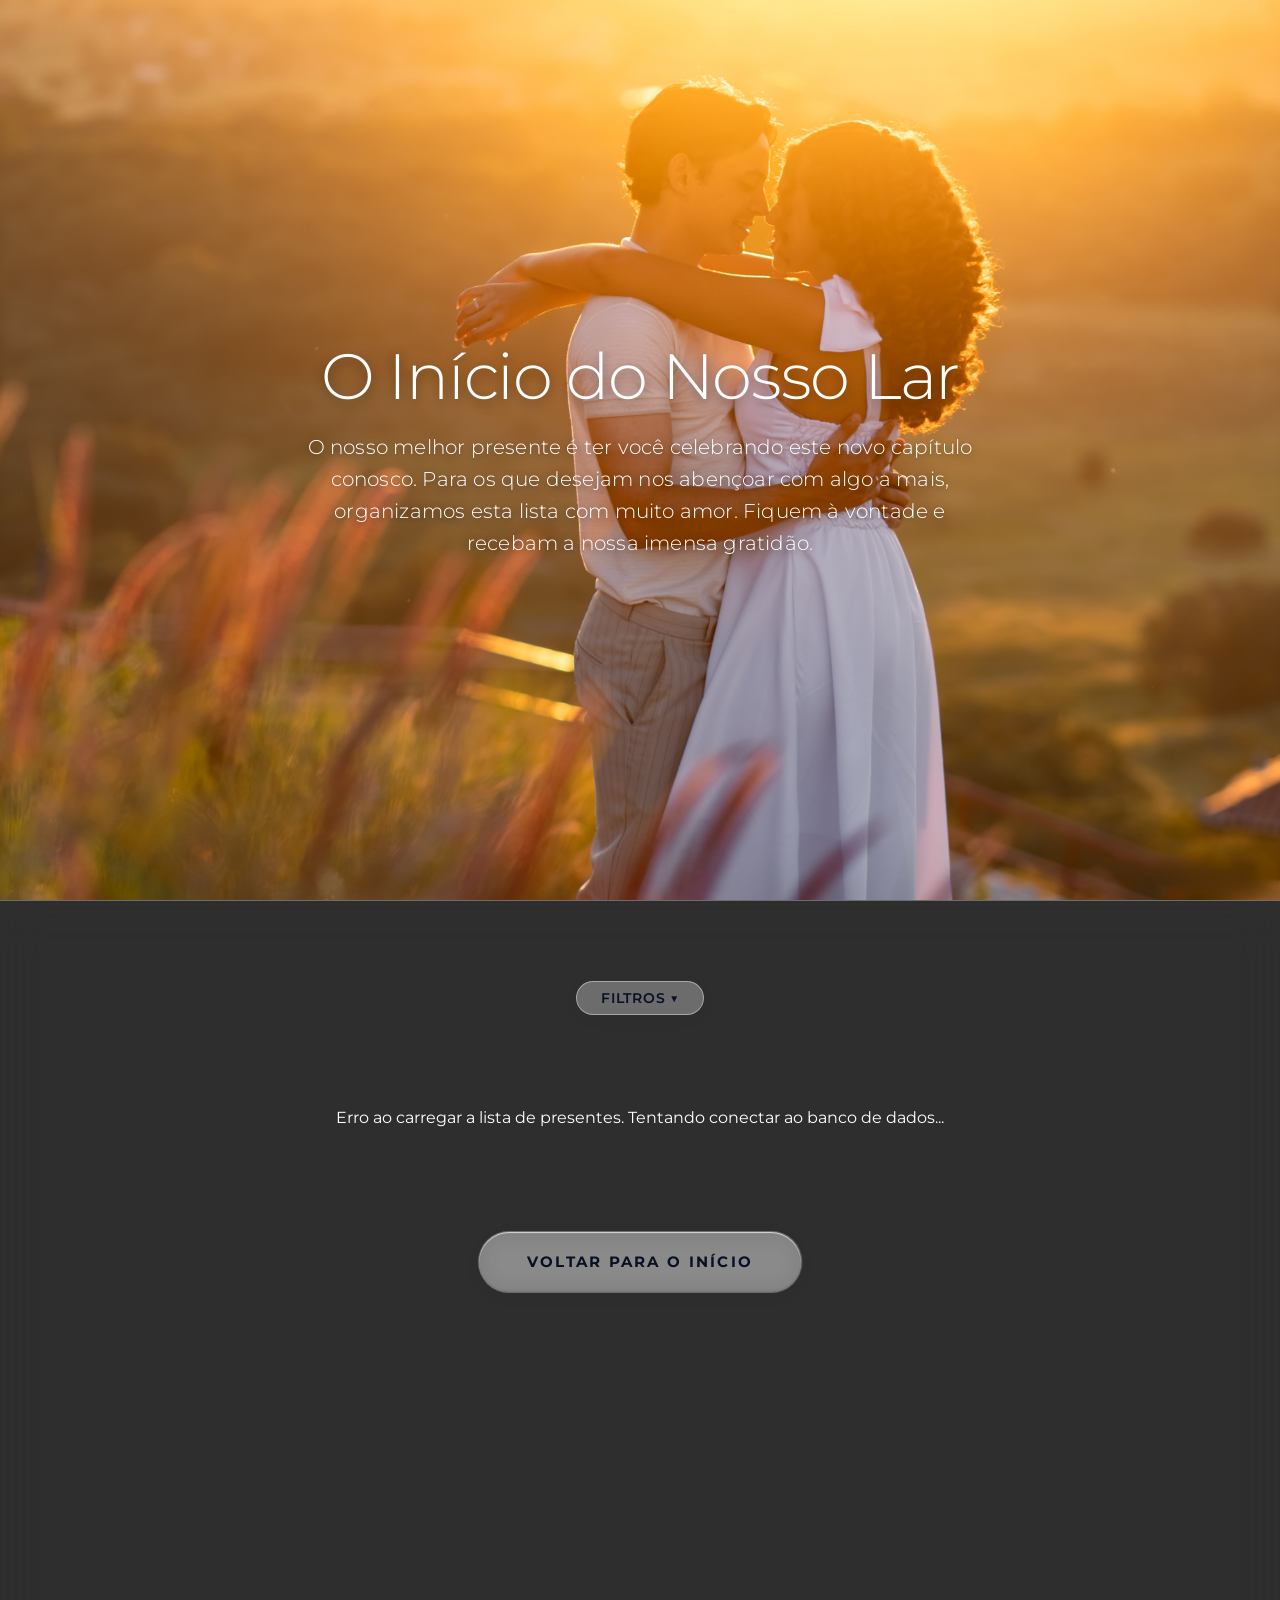
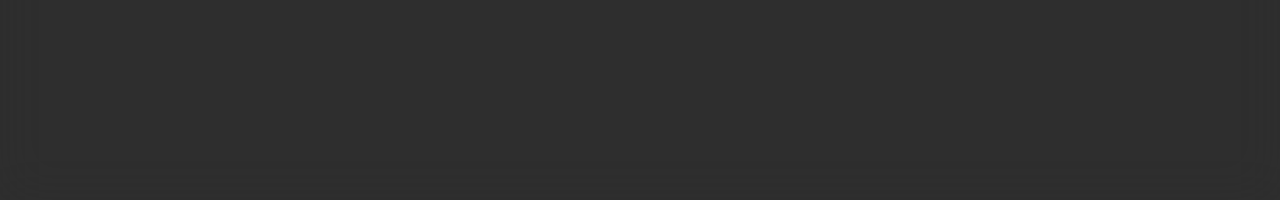
==== presentes.html @ 856b8e9b "fix: resolve mobile donation card text cutting overflow by releasing heights and clamps" ====
<!DOCTYPE html>
<html lang="pt-BR">
<head>
    <meta charset="UTF-8">
    <meta name="viewport" content="width=device-width, initial-scale=1.0">
    <meta name="description" content="Lista de presentes de casamento oficial de Wesley &amp; Stefany.">
    <title>Wesley &amp; Stefany — Lista de Presentes</title>

    <!-- Google Fonts: Cormorant Garamond e Montserrat -->
    <link rel="preconnect" href="https://fonts.googleapis.com">
    <link rel="preconnect" href="https://fonts.gstatic.com" crossorigin>
    <link href="https://fonts.googleapis.com/css2?family=Cormorant+Garamond:ital,wght@0,300;0,400;0,600;1,300;1,400;1,600&family=Montserrat:wght@300;400;600;700&display=swap" rel="stylesheet">

    <!-- Favicon -->
    <link rel="icon" type="image/svg+xml" href="IMAGENS/WIS-white.svg">

    <!-- CSS File -->
    <link rel="stylesheet" href="style.css?v=1.3.1">
</head>
<body>
    <!-- ═══════════════════════════════════════════════════════════════════
         PRELOADER
         ═══════════════════════════════════════════════════════════════════ -->
    <div id="preloader" style="background-color: rgba(0, 0, 0, 0.95); z-index: 999999;">
        <div class="preloader-content">
            <img src="IMAGENS/WIS.svg" alt="W&amp;S" class="preloader-logo">
            <p class="preloader-text">Carregando<span class="dots"><span>.</span><span>.</span><span>.</span></span></p>
        </div>
    </div>

    <!-- ═══════════════════════════════════════════════════════════════════
         HERO CAROUSEL + BACKGROUND FIXO
         ═══════════════════════════════════════════════════════════════════ -->
    <div id="hero-carousel-container" class="bg-carousel" aria-hidden="true">
        <div id="hero-carousel">
            <div class="hero-slide active"><img src="IMAGENS/FOTOS/hero-1.jpg" alt="" draggable="false" style="object-fit: cover; width: 100%; height: 100%;"></div>
            <div class="hero-slide"><img src="IMAGENS/FOTOS/hero-2.jpg" alt="" draggable="false" style="object-fit: cover; width: 100%; height: 100%;"></div>
            <div class="hero-slide"><img src="IMAGENS/FOTOS/hero-3.jpg" alt="" draggable="false" style="object-fit: cover; width: 100%; height: 100%;"></div>
            <div class="hero-slide"><img src="IMAGENS/FOTOS/hero-4.jpg" alt="" draggable="false" style="object-fit: cover; width: 100%; height: 100%;"></div>
            <div class="hero-slide"><img src="IMAGENS/FOTOS/hero-5.jpg" alt="" draggable="false" style="object-fit: cover; width: 100%; height: 100%;"></div>
            <div class="hero-slide"><img src="IMAGENS/FOTOS/hero-6.jpg" alt="" draggable="false" style="object-fit: cover; width: 100%; height: 100%;"></div>
            <div class="hero-slide"><img src="IMAGENS/FOTOS/hero-7.jpg" alt="" draggable="false" style="object-fit: cover; width: 100%; height: 100%;"></div>
        </div>
    </div>

    <!-- ═══════════════════════════════════════════════════════════════════
         HERO TEXT OVERLAY — Boas Vindas
         ═══════════════════════════════════════════════════════════════════ -->
    <section id="hero-text-overlay">
        <div class="presentes-hero-text">
            <h1 class="hero-greeting-title">O Início do Nosso Lar</h1>
            <p class="hero-greeting-sub">
                O nosso melhor presente é ter você celebrando este novo capítulo conosco. Para os que desejam nos abençoar com algo a mais, organizamos esta lista com muito amor. Fiquem à vontade e recebam a nossa imensa gratidão.
            </p>
        </div>
    </section>

    <!-- ═══════════════════════════════════════════════════════════════════
         MAIN CONTENT — Camada Liquid Glass
         ═══════════════════════════════════════════════════════════════════ -->
    <main id="main-content">
        <section class="presentes-liquid-layer">
            
            <!-- FILTRO DE CÔMODOS (DROPDOWN) -->
            <div class="presentes-filter-dropdown-container">
                <button id="btn-toggle-filtro" class="btn-filtro-main">Filtros ▼</button>
                <div id="filtro-opcoes" class="dropdown-content hidden">
                    <button class="btn-filtro active" data-filter="all">Todos</button>
                    <button class="btn-filtro" data-filter="Cozinha">Cozinha</button>
                    <button class="btn-filtro" data-filter="Quarto">Quarto</button>
                    <button class="btn-filtro" data-filter="Sala">Sala</button>
                    <button class="btn-filtro" data-filter="Banheiro">Banheiro</button>
                    <button class="btn-filtro" data-filter="Lavanderia">Lavanderia</button>
                </div>
            </div>

            <!-- GRID DE PRESENTES -->
            <div id="produtos-container" class="presentes-grid"></div>

            <!-- CONTAINER SOLTAR FILTRO -->
            <div id="limpar-filtro-container" style="display: none; text-align: center; margin-top: 40px; margin-bottom: 20px;">
                <button id="btn-limpar-filtro" class="btn-liquid-light" style="padding: 12px 32px; font-size: 0.85rem; font-weight: 700; letter-spacing: 0.1em;">
                    Soltar filtro ✕
                </button>
            </div>
            
            <!-- Botão Voltar -->
            <div class="back-btn-wrapper reveal-block" style="margin-top: 60px; margin-bottom: 60px; text-align: center;">
                <a href="index.html" class="btn-liquid-light">Voltar para o início</a>
            </div>

        </section>
    </main>

    <!-- ═══════════════════════════════════════════════════════════════════
         MODAL PRESENTEAR (PIX)
         ═══════════════════════════════════════════════════════════════════ -->
    <div id="modal-presentear" class="modal-liquid-dark hidden">
        <div class="modal-content">
            <button class="modal-close" id="btn-close-modal">✕</button>
            
            <div id="pix-step-1">
                <div class="modal-header">
                    <div class="modal-img-wrapper">
                        <!-- Placeholder dinamico -->
                        <div class="modal-mini-img-placeholder" id="modal-item-img-placeholder">
                            <span style="font-size: 0.6rem; color:#888;">Item</span>
                        </div>
                        <img id="modal-item-img" src="" alt="Item" class="modal-mini-img hidden">
                    </div>
                    <div class="modal-item-details">
                        <h3 id="modal-item-nome">Nome do Item</h3>
                        <p id="modal-item-preco">R$ 0,00</p>
                    </div>
                </div>

                <div class="modal-info-box">
                    Ao escolher o Pix, você envia o valor para que os noivos comprem o item por conta própria.
                </div>

                <div id="modal-form-area">
                    <div class="form-group">
                        <label for="pix-nome">Nome Completo *</label>
                        <input type="text" id="pix-nome" placeholder="Digite seu nome" required>
                    </div>
                    <div class="form-group">
                        <label for="pix-telefone">Telefone *</label>
                        <input type="tel" id="pix-telefone" placeholder="(11) 99999-9999" required>
                    </div>
                    <div class="form-group form-group-checkbox">
                        <label class="checkbox-label">
                            <input type="checkbox" id="pix-aceite">
                            <span>Li e concordo com os termos da doação</span>
                        </label>
                    </div>
                    
                    <button id="btn-fazer-pix" class="btn-acao btn-pix" disabled>Clique para presentear</button>
                </div>
            </div>

            <div id="pix-step-2" style="display: none;">
                <div style="text-align: center; padding: 10px 0;">
                    <p style="text-align:center; font-size: 0.9rem; margin-bottom: 8px; font-family: var(--font-sans); color: var(--color-gray-muted);">Copie a chave Pix abaixo:</p>
                    <div class="pix-key-box" style="margin-bottom: 24px; margin-top: 0;">
                        <span id="pix-key-text">telefone-ou-email@pix.com</span>
                        <button id="btn-copy-pix">Copiar</button>
                    </div>
                    
                    <p style="text-align:center; font-weight:600; margin-bottom:12px; font-family: var(--font-sans); color: #111;">Ou escaneie o QR Code:</p>
                    <div class="fake-qr-code">
                        <img id="pix-qr-img" src="" alt="QR Code Pix" style="width:150px; height:150px; display:block; margin: 0 auto; border-radius: 8px;">
                    </div>

                    <p style="text-align:center; font-size: 0.85rem; margin-top: 20px; font-family: var(--font-sans); color: #28a745; font-weight: 600; animation: blink 1.5s infinite;">
                        Aguardando confirmação do pagamento...
                    </p>
                </div>
            </div>

            <div id="pix-step-3" style="display: none; text-align: center; padding: 20px 0;">
                <div style="font-size: 3.5rem; color: #28a745; margin-bottom: 16px; animation: scaleUp 0.5s ease;">🎉</div>
                <h3 style="font-family: var(--font-sans); color: var(--color-text-dark); margin-bottom: 12px; font-weight: 700; font-size: 1.5rem;">Muito obrigado!</h3>
                <p style="font-family: var(--font-sans); color: var(--color-gray-muted); font-size: 0.95rem; line-height: 1.5; max-width: 320px; margin: 0 auto 20px;">
                    O valor do presente já está com os noivos.
                </p>
                <button id="btn-sucesso-fechar" class="btn-acao btn-pix" style="width: auto; padding: 12px 36px; display: inline-block; margin: 0 auto;">Fechar</button>
            </div>
        </div>
    </div>

    <!-- ═══════════════════════════════════════════════════════════════════
         MODAL RESERVAR (Físico)
         ═══════════════════════════════════════════════════════════════════ -->
    <div id="modal-reservar" class="modal-liquid-dark hidden">
        <div class="modal-content">
            <button class="modal-close" id="btn-close-modal-reservar">✕</button>
            
            <div id="reserva-step-1">
                <div class="modal-header">
                    <div class="modal-img-wrapper">
                        <!-- Placeholder dinamico -->
                        <div class="modal-mini-img-placeholder" id="modal-item-img-placeholder-reservar">
                            <span style="font-size: 0.6rem; color:#888;">Item</span>
                        </div>
                        <img id="modal-item-img-reservar" src="" alt="Item" class="modal-mini-img hidden">
                    </div>
                    <div class="modal-item-details">
                        <h3 id="modal-item-nome-reservar">Nome do Item</h3>
                        <p id="modal-item-preco-reservar">R$ 0,00</p>
                    </div>
                </div>

                <div class="modal-info-box">
                    Ao reservar, você sinaliza para os noivos que dará este presente fisicamente a eles.
                </div>

                <!-- Paleta de Cores Preferidas (Exibida dinamicamente apenas para itens sem preço) -->
                <div id="reserva-cores-preferidas" class="reserva-cores-container" style="display: none;">
                    <p class="reserva-cores-titulo">Cores de nossa preferência (fique à vontade para escolher qualquer uma destas na loja):</p>
                    <div class="reserva-cores-paleta">
                        <div class="cor-item">
                            <span class="cor-esfera cor-preto"></span>
                            <span class="cor-legenda">Preto</span>
                        </div>
                        <div class="cor-item">
                            <span class="cor-esfera cor-branco"></span>
                            <span class="cor-legenda">Branco</span>
                        </div>
                        <div class="cor-item">
                            <span class="cor-esfera cor-bambu"></span>
                            <span class="cor-legenda">Bambu</span>
                        </div>
                        <div class="cor-item">
                            <span class="cor-esfera cor-inox"></span>
                            <span class="cor-legenda">Inox</span>
                        </div>
                    </div>
                </div>

                <div id="modal-form-area-reservar">
                    <div class="form-group">
                        <label for="reserva-nome">Nome Completo *</label>
                        <input type="text" id="reserva-nome" placeholder="Digite seu nome" required>
                    </div>
                    <div class="form-group">
                        <label for="reserva-telefone">Telefone *</label>
                        <input type="tel" id="reserva-telefone" placeholder="(11) 99999-9999" required>
                    </div>
                    <div class="form-group form-group-checkbox">
                        <label class="checkbox-label">
                            <input type="checkbox" id="reserva-aceite">
                            <span>Li e concordo com os termos da reserva</span>
                        </label>
                    </div>
                    
                    <button id="btn-confirmar-reserva" class="btn-acao btn-reservar-submit" disabled>Reservar Produto</button>
                </div>
            </div>

            <div id="reserva-step-2" style="display: none;">
                <div style="text-align: center; padding: 20px 0;">
                    <div style="font-size: 3rem; color: #28a745; margin-bottom: 16px;">✓</div>
                    <h3 style="font-family: var(--font-sans); color: var(--color-text-dark); margin-bottom: 12px; font-weight: 700;">Reserva Confirmada!</h3>
                    <p style="font-family: var(--font-sans); color: var(--color-gray-muted); font-size: 0.95rem; line-height: 1.5;">
                        Obrigado por reservar! Entendemos que você entregará este item fisicamente.
                    </p>
                </div>
            </div>
        </div>
    </div>
    <!-- ═══════════════════════════════════════════════════════════════════
         MODAL CONTATO (WhatsApp)
         ═══════════════════════════════════════════════════════════════════ -->
    <div id="modal-contato" class="modal-liquid-dark hidden">
        <div class="modal-content" style="max-width: 400px; text-align: center;">
            <button class="modal-close" id="btn-close-modal-contato">✕</button>
            <div style="padding: 20px 10px;">
                <div style="font-size: 3.5rem; color: #25d366; margin-bottom: 16px;">💬</div>
                <h3 style="font-family: var(--font-sans); color: var(--color-text-dark); margin-bottom: 8px; font-weight: 700; font-size: 1.5rem;">Alguma dúvida?</h3>
                <p style="font-family: var(--font-sans); color: var(--color-gray-muted); font-size: 0.95rem; margin-bottom: 24px; line-height: 1.5;">
                    Entre em contato com os noivos.
                </p>
                <a href="#" id="btn-whatsapp-contato" target="_blank" class="btn-acao btn-pix" style="text-decoration: none; display: inline-block; width: 100%; box-sizing: border-box; text-align: center; padding: 14px;">Falar no WhatsApp</a>
            </div>
        </div>
    </div>

    <!-- Canvas Confetti Library -->
    <script src="https://cdn.jsdelivr.net/npm/canvas-confetti@1.6.0/dist/confetti.browser.min.js"></script>
    <!-- Script de animação e lógica global -->
    <script src="script.js?v=1.2.9"></script>
</body>
</html>
---- style.css ----
@import url('https://fonts.googleapis.com/css2?family=Pinyon+Script&display=swap');

/* ==========================================================================
   SITE DE CASAMENTO: WESLEY & STEFANY
   DESIGN SYSTEM, LAYOUT E EFEITOS VISUAIS
   Passo 1 — Menu Horizontal | Passo 2 — Intro Cinematográfica (Revisão Final)
   ========================================================================== */


/* --------------------------------------------------------------------------
   0. FONTES LOCAIS — @font-face (Montserrat, pasta FONTs/montserrat/)
   -------------------------------------------------------------------------- */
@font-face {
    font-family: 'Montserrat';
    src: url('FONTs/montserrat/Montserrat-Thin.ttf') format('truetype');
    font-weight: 100; font-style: normal; font-display: swap;
}
@font-face {
    font-family: 'Montserrat';
    src: url('FONTs/montserrat/Montserrat-ExtraLight.ttf') format('truetype');
    font-weight: 200; font-style: normal; font-display: swap;
}
@font-face {
    font-family: 'Montserrat';
    src: url('FONTs/montserrat/Montserrat-Light.ttf') format('truetype');
    font-weight: 300; font-style: normal; font-display: swap;
}
@font-face {
    font-family: 'Montserrat';
    src: url('FONTs/montserrat/Montserrat-Regular.ttf') format('truetype');
    font-weight: 400; font-style: normal; font-display: swap;
}
@font-face {
    font-family: 'Montserrat';
    src: url('FONTs/montserrat/Montserrat-Italic.ttf') format('truetype');
    font-weight: 400; font-style: italic; font-display: swap;
}
@font-face {
    font-family: 'Montserrat';
    src: url('FONTs/montserrat/Montserrat-Medium.ttf') format('truetype');
    font-weight: 500; font-style: normal; font-display: swap;
}
@font-face {
    font-family: 'Montserrat';
    src: url('FONTs/montserrat/Montserrat-SemiBold.ttf') format('truetype');
    font-weight: 600; font-style: normal; font-display: swap;
}
@font-face {
    font-family: 'Montserrat';
    src: url('FONTs/montserrat/Montserrat-Bold.ttf') format('truetype');
    font-weight: 700; font-style: normal; font-display: swap;
}
@font-face {
    font-family: 'Montserrat';
    src: url('FONTs/montserrat/Montserrat-ExtraBold.ttf') format('truetype');
    font-weight: 800; font-style: normal; font-display: swap;
}
@font-face {
    font-family: 'Montserrat';
    src: url('FONTs/montserrat/Montserrat-ExtraBoldItalic.ttf') format('truetype');
    font-weight: 800; font-style: italic; font-display: swap;
}
@font-face {
    font-family: 'Montserrat';
    src: url('FONTs/montserrat/Montserrat-Black.ttf') format('truetype');
    font-weight: 900; font-style: normal; font-display: swap;
}


/* --------------------------------------------------------------------------
   1. DESIGN SYSTEM — VARIÁVEIS CSS
   -------------------------------------------------------------------------- */
:root {
    /* Paleta de Cores */
    --color-bg-white:      #ffffff;
    --color-text-dark:     #081024; /* Azul navy muito escuro para alto contraste */
    --color-accent-blue:   #0f2d59;
    --color-gray-muted:    #707070;
    --color-line-delicate: rgba(26, 26, 26, 0.15);

    /* Tipografia */
    --font-serif: 'Cormorant Garamond', Georgia, serif;
    --font-sans:  'Montserrat', Arial, sans-serif;

    /* Transições do menu */
    --transition-editorial: all 0.35s cubic-bezier(0.25, 0.46, 0.45, 0.94);

    /* Layout do Menu */
    --nav-height:    72px;
    --nav-padding-x: 40px;
}


/* --------------------------------------------------------------------------
   2. RESET GLOBAL
   -------------------------------------------------------------------------- */
*, *::before, *::after {
    box-sizing: border-box;
    margin: 0;
    padding: 0;
    -webkit-tap-highlight-color: transparent;
}

html { scroll-behavior: smooth !important; }

body {
    background-color: #0a0a0a; /* Fundo escuro padrão — evita flash branco */
    color: var(--color-text-dark);
    font-family: var(--font-sans);
    line-height: 1.6;
    overflow-x: hidden;
    -webkit-font-smoothing: antialiased;
    -moz-osx-font-smoothing: grayscale;
}

/* ==========================================================================
   PRELOADER
   ========================================================================== */
#preloader {
    position: fixed;
    inset: 0;
    width: 100vw;
    height: 100vh;
    background-color: var(--color-text-dark); /* Navy profundo */
    z-index: 999999;
    display: flex;
    align-items: center;
    justify-content: center;
    transition: opacity 0.8s ease;
}

#preloader.hide {
    opacity: 0;
    pointer-events: none;
}

.preloader-content {
    display: flex;
    flex-direction: column;
    align-items: center;
    justify-content: center;
    text-align: center;
}

.preloader-logo {
    width: clamp(140px, 35vw, 240px);
    height: auto;
    display: block;
    filter: brightness(0) invert(1);
    animation: preloaderPulse 2s infinite ease-in-out;
    margin-bottom: 20px;
}

.preloader-text {
    font-family: var(--font-sans);
    font-size: 0.85rem;
    font-weight: 500;
    letter-spacing: 0.2em;
    color: rgba(255, 255, 255, 0.7);
    text-transform: uppercase;
    display: flex;
    align-items: center;
    justify-content: center;
}

.preloader-text .dots {
    margin-left: 2px;
    display: inline-flex;
}

/* Dots wave animation */
.preloader-text .dots span {
    animation: dotsWave 1.4s infinite both;
    display: inline-block;
}

.preloader-text .dots span:nth-child(2) {
    animation-delay: .2s;
}

.preloader-text .dots span:nth-child(3) {
    animation-delay: .4s;
}

@keyframes dotsWave {
    0%, 80%, 100% {
        opacity: 0.2;
        transform: translateY(0);
    }
    40% {
        opacity: 1;
        transform: translateY(-4px);
    }
}

@keyframes preloaderPulse {
    0% { opacity: 0.3; transform: scale(0.95); }
    50% { opacity: 1; transform: scale(1.05); }
    100% { opacity: 0.3; transform: scale(0.95); }
}


/* ══════════════════════════════════════════════════════════════════════════
   PASSO 2 — HERO SECTION & INTRO SCREEN
   ══════════════════════════════════════════════════════════════════════════ */

/* --------------------------------------------------------------------------
   3. HERO CAROUSEL — Container fixo + slides de foto em cross-fade

   z-index stack:
     1  → #hero-carousel-container  (base, atrás de tudo)
     2  → .hero-logo-reveal         (logo decorativo, acima das fotos)
     10000 → #main-nav              (menu, acima de tudo)
   -------------------------------------------------------------------------- */
#hero-carousel-container,
.bg-carousel {
    position: fixed;
    inset: 0;
    width: 100%;
    height: 100vh;
    background-color: #0a0a0a;   /* fallback / fundo durante transição */
    z-index: -1;
    overflow: hidden;
    pointer-events: none;
}

#hero-text-overlay {
    position: absolute;
    top: 0;
    left: 0;
    width: 100%;
    height: 100vh;
    display: flex;
    align-items: center;
    justify-content: center;
    z-index: 10;
    pointer-events: none; /* Permite clique passar através */
}

#index-hero-overlay {
    position: relative;
    height: 100vh;
    width: 100%;
    margin-top: -100vh; /* Puxa para cima para cobrir o buraco deixado pelo main */
    display: flex;
    align-items: center;
    justify-content: center;
    z-index: 2;
    pointer-events: none; /* Permite clique passar através */
    overflow: hidden;
}

/* Camada de slides — ocupa todo o container */
#hero-carousel {
    position: relative;
    width: 100%;
    height: 100%;
}

/* Cada slide fica empilhado absolutamente; apenas o .active é visível */
.hero-slide {
    position: absolute;
    inset: 0;
    opacity: 0;
    transition: opacity 1.2s ease-in-out;  /* cross-fade suave entre fotos */
}

.hero-slide.active {
    opacity: 1;
}

/* Imagem dentro do slide: cobre 100% sem distorção em qualquer tela */
.hero-slide img {
    display: block;
    width: 100%;
    height: 100%;
    object-fit: cover;
    object-position: center;
    pointer-events: none;
    user-select: none;
}

/* Logo decorativo grande — centralizado sobre o carrossel
   Inicia invisível (opacity:0); JS adiciona .visible ao fim da intro */
/* Container de convite do Hero — centralizado sobre o carrossel
   Inicia invisível (opacity:0); JS adiciona .visible ao fim da intro */
.hero-logo-reveal {
    position: absolute;
    top: 50%;
    left: 50%;
    transform: translate(-50%, -50%);
    width: clamp(300px, 90vw, 650px);   /* responsivo: mobile → desktop */
    z-index: 2;                          /* acima das fotos, abaixo do menu */
    opacity: 0;
    transition: opacity 1.8s ease;       /* aparece suavemente com o reveal */
    display: flex;
    flex-direction: column;
    align-items: center;
    justify-content: center;
    text-align: center;
    color: #ffffff;
    
    /* Sombra de texto suave e empilhada (halo difuso) para máxima legibilidade sem contornos duplos */
    text-shadow: 
        0 2px 5px rgba(0, 0, 0, 0.85),
        0 5px 15px rgba(0, 0, 0, 0.8),
        0 10px 30px rgba(0, 0, 0, 0.8),
        0 15px 50px rgba(0, 0, 0, 0.85);
        
    pointer-events: none;
    user-select: none;
}

.hero-logo-reveal.visible {
    opacity: 1;
}

/* Imagem do logo dentro do container */
.hero-logo-img {
    width: clamp(220px, 62vw, 440px);
    height: auto;
    object-fit: contain;
    margin: 15px 0;
}

/* Textos do convite */
.hero-invitation-top {
    font-family: var(--font-serif);
    font-size: clamp(1rem, 2.8vw, 1.25rem);
    font-style: italic;
    font-weight: 300;
    letter-spacing: 0.05em;
    color: rgba(255, 255, 255, 0.95);
    margin-bottom: 5px;
}

.hero-invitation-bottom {
    font-family: var(--font-serif);
    font-size: clamp(1.05rem, 3.2vw, 1.3rem);
    font-weight: 300;
    letter-spacing: 0.1em;
    font-style: italic;
    color: rgba(255, 255, 255, 0.95);
    margin-top: 5px;
    margin-bottom: 25px;
}

/* Layout de Data (estilo elegante em caixas ou divisores) */
.hero-date-container {
    display: flex;
    flex-direction: column;
    align-items: center;
    margin-bottom: 20px;
    width: 100%;
}

.hero-date-label {
    font-family: var(--font-sans);
    font-size: clamp(0.72rem, 2vw, 0.8rem);
    font-weight: 500;
    letter-spacing: 0.25em;
    color: rgba(255, 255, 255, 0.85);
    margin-bottom: 12px;
    text-transform: uppercase;
}

.hero-date-numbers {
    display: flex;
    align-items: center;
    justify-content: center;
    font-family: var(--font-serif);
    font-size: clamp(2.4rem, 7.5vw, 3.2rem);
    font-weight: 300;
    line-height: 1;
    color: #ffffff;
    margin-bottom: 12px;
}

.hero-date-numbers span {
    padding: 0 10px;
}

.hero-date-numbers span.divider {
    font-weight: 100;
    color: rgba(255, 255, 255, 0.4);
    font-size: 0.9em;
    padding: 0;
}

.hero-time-label {
    font-family: var(--font-sans);
    font-size: clamp(0.78rem, 2.2vw, 0.85rem);
    font-weight: 400;
    letter-spacing: 0.15em;
    color: rgba(255, 255, 255, 0.85);
    text-transform: uppercase;
}

/* Local */
.hero-location {
    font-family: var(--font-serif);
    font-size: clamp(1.15rem, 3.2vw, 1.4rem);
    font-weight: 300;
    letter-spacing: 0.1em;
    color: #ffffff;
    border-top: 1px solid rgba(255, 255, 255, 0.25);
    padding-top: 12px;
    width: 220px;
    margin-top: 5px;
}


/* --------------------------------------------------------------------------
   4. INTRO SCREEN — Overlay fixo e semi-transparente SOBRE o Hero

   z-index: 9999 → garante ficar acima de absolutamente tudo
   background-color: rgba(0,0,0,0.9) → 90% opaco, deixa foto aparecer sutilmente
   -------------------------------------------------------------------------- */
#intro-screen {
    position: fixed;
    inset: 0;
    z-index: 9999;
    background-color: rgba(0, 0, 0, 0.9);

    cursor: pointer;
    user-select: none;
    -webkit-user-select: none;
}


/* --------------------------------------------------------------------------
   5. LOGO NA INTRO — Centralizada e branca
   -------------------------------------------------------------------------- */
#intro-logo {
    position: absolute;
    top: 50%;
    left: 50%;
    transform: translate(-50%, -50%);
    height: 80px;
    width: auto;
    filter: brightness(0) invert(1); /* SVG dark → branco no fundo escuro */
    opacity: 0;                       /* estado inicial: invisível */
}


/* --------------------------------------------------------------------------
   6. CONTAINERS DE TEXTO DA INTRO
   #intro-texts-wrapper: container flex que posiciona ambas as saudações
   em ~28% do topo. Os filhos (.intro-text) empilham verticalmente com gap.
   -------------------------------------------------------------------------- */
#intro-texts-wrapper {
    position: absolute;
    top: 28%;
    left: 50%;
    transform: translateX(-50%);
    width: 85%;
    max-width: 440px;
    display: flex;
    flex-direction: column;
    align-items: center;
    gap: 12px;                        /* espaço elegante entre T1 e T2 */
    pointer-events: none;
    text-align: center;
}

.intro-text {
    width: 100%;                      /* herda a largura do wrapper */
    opacity: 0;                       /* estado inicial: invisível */
}


/* --------------------------------------------------------------------------
   7. TIPOGRAFIA DAS SAUDAÇÕES — Serif Elegante (Cormorant Garamond)
   -------------------------------------------------------------------------- */
.greeting-title {
    font-family: var(--font-serif);
    font-size: clamp(3rem, 11vw, 5rem);
    font-weight: 400;
    font-style: italic;
    color: #ffffff;
    line-height: 1.05;
    margin-bottom: 0.3em;
    letter-spacing: -0.01em;
}

.greeting-sub {
    font-family: var(--font-serif);
    font-size: clamp(1.05rem, 4vw, 1.4rem);
    font-weight: 400;
    font-style: italic;
    color: #ffffff;
    line-height: 1.55;
    letter-spacing: 0.01em;
}


/* --------------------------------------------------------------------------
   8. CLASSES DE ANIMAÇÃO — Controladas pelo JavaScript

   .fade-in  → torna o elemento visível com transição de 1.5s
   .fade-out → oculta o elemento com transição de 1.5s

   !important garante que essas classes sempre vencem sobre
   a opacity:0 base dos seletores #intro-logo e .intro-text,
   independente de especificidade.
   -------------------------------------------------------------------------- */

.fade-in {
    opacity: 1 !important;
    transition: opacity 1.5s ease !important;
}

.fade-out {
    opacity: 0 !important;
    transition: opacity 1.5s ease !important;
    pointer-events: none;
}


/* --------------------------------------------------------------------------
   9. CLASSES DE ESTADO DO MENU
   -------------------------------------------------------------------------- */

/* Menu oculto durante a intro; JS remove .nav-hidden ao encerrar */
#main-nav.nav-hidden {
    opacity: 0 !important;
    pointer-events: none !important;
    transition: opacity 0.8s ease !important;
}


/* ══════════════════════════════════════════════════════════════════════════
   PASSO 1 — MENU HORIZONTAL FIXO NO TOPO (Mobile-First)
   ══════════════════════════════════════════════════════════════════════════ */

/* --------------------------------------------------------------------------
   10. MENU NAV
   -------------------------------------------------------------------------- */
.editorial-nav {
    position: fixed;
    top: 0;
    left: 0;
    width: 100%;
    height: var(--nav-height);
    z-index: 10000;            /* Acima de tudo, inclusive da intro (9999) */

    display: flex;
    flex-direction: row;
    align-items: center;
    justify-content: space-between;

    padding: 0 var(--nav-padding-x);
    background-color: transparent;
    pointer-events: auto;
    transition: opacity 0.8s ease;
}


/* --------------------------------------------------------------------------
   11. LOGOTIPO DO MENU (SVG)
   -------------------------------------------------------------------------- */
.nav-logo {
    display: flex;
    align-items: center;
    text-decoration: none;
    flex-shrink: 0;
    transition: var(--transition-editorial);
}

.nav-logo:hover {
    opacity: 0.70;
    transform: translateY(-1px);
}

.logo-img {
    height: 44px;
    width: auto;
    display: block;
    object-fit: contain;
    -webkit-touch-callout: none;
    -webkit-user-select: none;
    user-select: none;
    -webkit-user-drag: none;
}


/* --------------------------------------------------------------------------
   12. LINKS DO MENU
   -------------------------------------------------------------------------- */
.nav-links {
    display: flex;
    flex-direction: row;
    align-items: center;
    gap: 48px;
}

.nav-link {
    font-family: var(--font-sans);
    font-weight: 800;
    font-size: 0.78rem;
    text-transform: uppercase;
    letter-spacing: 0.08em;

    color: var(--color-accent-blue);
    text-decoration: none;

    border-bottom: 3px solid var(--color-accent-blue);
    padding-bottom: 5px;

    display: inline-block;
    white-space: nowrap;
    transition: var(--transition-editorial);
    -webkit-touch-callout: none;
    -webkit-user-select: none;
    user-select: none;
    -webkit-user-drag: none;
}

.nav-link:hover {
    opacity: 0.60;
    transform: translateY(-1px);
}


/* --------------------------------------------------------------------------
   13. CONTEÚDO PRINCIPAL
   O main começa APÓS o hero (100vh de margem) para que o hero fixo
   fique visível atrás. As seções têm fundo sólido para cobrir o hero.
   -------------------------------------------------------------------------- */
main {
    position: relative;
    z-index: 3;                         /* acima do hero (z-index:1) */
    margin-top: 100vh;                  /* empurra o conteúdo para abaixo do hero fixo */
    background-color: transparent;
}

/* ══════════════════════════════════════════════════════════════════════════
   PASSO 4 — SEÇÕES DE CONTEÚDO: SOBRE, NOIVA, NOIVO
   ══════════════════════════════════════════════════════════════════════════ */

/* --------------------------------------------------------------------------
   VARIÁVEIS DE SEÇÃO
   -------------------------------------------------------------------------- */
:root {
    --section-padding:   80px 0;
    --section-padding-x: clamp(20px, 5vw, 80px);
    --mosaic-gap:        6px;        /* gap entre fotos do mosaico */
    --text-max-width:    640px;
    --texture-url:       url('IMAGENS/textura-fundo.png');
    --texture-size:      180px;
    --texture-opacity:   rgba(255, 255, 255, 0.4);
}

/* --------------------------------------------------------------------------
   14. BASE DAS SEÇÕES — Efeito Cortina

   #sobre é a primeira seção. Com position:relative + z-index:10 e
   fundo branco sólido, ela SOBE como uma cortina suave sobre o hero
   fixo (z-index:1) conforme o usuário rola. Não há transparncia nem
   pulos rústicos — apenas o branco cobrindo o carrossel de foto.
   -------------------------------------------------------------------------- */
#sobre {
    position: relative;
    z-index: 2;
    background-color: #ffffff;
    background-image: linear-gradient(var(--texture-opacity), var(--texture-opacity)), var(--texture-url);
    background-repeat: repeat;
    background-size: auto, var(--texture-size);
    padding-top: 100px;
    padding-bottom: 80px;
    padding-left:  var(--section-padding-x);
    padding-right: var(--section-padding-x);
    box-shadow: 0 -20px 40px rgba(0, 0, 0, 0.10);
}

#sobre-noiva,
#sobre-noivo,
#padrinhos {
    position: relative;
    z-index: 10;
    background-color: #ffffff;
    background-image: linear-gradient(var(--texture-opacity), var(--texture-opacity)), var(--texture-url);
    background-repeat: repeat;
    background-size: auto, var(--texture-size);
    border-top: 1px solid rgba(26, 26, 26, 0.10);
    padding: var(--section-padding);
    padding-left:  var(--section-padding-x);
    padding-right: var(--section-padding-x);
}

/* --------------------------------------------------------------------------
   15. ANIMAÇÃO DE REVEAL (IntersectionObserver)
   Elementos com .reveal-block ficam invisíveis até entrar na viewport.
   JS adiciona .is-visible para disparar o fade-in.
   -------------------------------------------------------------------------- */
.reveal-block {
    opacity: 0;
    transform: translate3d(0, 28px, 0);
    transition: opacity 0.85s ease, transform 0.85s ease;
}

.reveal-block.is-visible {
    opacity: 1;
    transform: translate3d(0, 0, 0);
}

/* Staggered Animations para galerias */
.stagger-container {
    opacity: 1 !important;
    transform: none !important;
    transition: none !important;
}

/* Define os itens internos com estado inicial invisível */
.stagger-container .foto-item,
.stagger-container .noiva-foto,
.stagger-container .noivo-foto {
    opacity: 0;
    transform: translateY(30px);
    transition: opacity 0.8s ease-out, transform 0.8s ease-out;
}

/* Transição quando o container ganha is-visible */
.stagger-container.is-visible .foto-item,
.stagger-container.is-visible .noiva-foto,
.stagger-container.is-visible .noivo-foto {
    opacity: 1;
    transform: translateY(0);
}

/* Delays escalonados para o efeito flutuante (stagger) */
.stagger-container.is-visible .foto-item:nth-child(1),
.stagger-container.is-visible .noiva-foto:nth-child(1),
.stagger-container.is-visible .noivo-foto:nth-child(1) { transition-delay: 0.1s; }

.stagger-container.is-visible .foto-item:nth-child(2),
.stagger-container.is-visible .noiva-foto:nth-child(2),
.stagger-container.is-visible .noivo-foto:nth-child(2) { transition-delay: 0.25s; }

.stagger-container.is-visible .foto-item:nth-child(3),
.stagger-container.is-visible .noiva-foto:nth-child(3),
.stagger-container.is-visible .noivo-foto:nth-child(3) { transition-delay: 0.4s; }

.stagger-container.is-visible .foto-item:nth-child(4) { transition-delay: 0.55s; }
.stagger-container.is-visible .foto-item:nth-child(5) { transition-delay: 0.7s; }

/* --------------------------------------------------------------------------
   16. MOSAICO COLAGEM — Seção Sobre (5 fotos)

   Grade de 5 colunas × 13 linhas de 60px = 780px de altura total.
   Coordenadas exatas por foto (sistema cabalista-equilibrado):

     foto-1 (portrait grande) : col 1-4 / row 2-8
     foto-2 (portrait menor)  : col 4-6 / row 1-6
     foto-3 (portrait)        : col 2-4 / row 8-12
     foto-4 (portrait)        : col 4-6 / row 6-11
     foto-5 (wide)            : col 2-6 / row 11-14

   z-index: 20 → sempre visível acima de qualquer texto sticky (z-index:10).
   CANTOS RETOS: border-radius:0 e clip-path:none em tudo.
   -------------------------------------------------------------------------- */

/* Container externo */
.sobre-fotos-overlay {
    position: relative;
    z-index: 20;
    width: 100%;
    margin-bottom: 60px;
}

/* Grade principal: 2 colunas simétricas */
.sobre-fotos-inner {
    display: grid;
    grid-template-columns: repeat(2, 1fr);
    gap: 20px;
    max-width: 1200px;
    margin: 0 auto;
}

/* Cada célula de foto */
.foto-item {
    overflow: hidden;
    background-color: #d4d0cb;
    border-radius: 0 !important;
    clip-path: none !important;
    aspect-ratio: 4 / 5;            /* altura visível mesmo sem imagem */
}

/* Imagem dentro da célula */
.foto-item img {
    display: block;
    width: 100%;
    height: 100%;
    object-fit: cover;
    object-position: center;
    border-radius: 0 !important;
    clip-path: none !important;
}

/* Posições no grid: fluxo automático 2 por linha */
/* Fotos 1-4 fluem naturalmente em 2 colunas sem row explícito */
.foto-1, .foto-2, .foto-3, .foto-4 { grid-column: auto; grid-row: auto; }

/* Foto 5: centralizada, ocupa as 2 colunas na última linha */
.foto-5 {
    grid-column: 1 / -1;
    aspect-ratio: 16 / 6;            /* wide: proporção panorâmica */
    margin-top: 0;
}

/* --------------------------------------------------------------------------
   17. TEXTO DA SEÇÃO SOBRE
   -------------------------------------------------------------------------- */
.sobre-texto-bloco {
    max-width: 600px;             /* coluna de leitura elegante */
    margin: 0 auto;
    text-align: center;
    position: relative;
    z-index: 10;
    padding-top: 32px;
}

/* Frase de abertura — destaque editorial */
.sobre-text__body--destaque {
    font-family: var(--font-serif);
    font-size: clamp(1.35rem, 4vw, 1.85rem);
    font-weight: 300;
    font-style: italic;
    color: #050a14; /* Azul navy super escuro / quase preto */
    line-height: 1.6;
    letter-spacing: 0.01em;
    margin-bottom: 28px;
}

/* Parágrafos do corpo — leitura fluida e espaçada */
.sobre-text__body {
    font-family: var(--font-serif);
    font-size: clamp(0.9rem, 2.5vw, 1.05rem);
    font-weight: 400;
    font-style: italic;
    color: #050a14; /* Azul navy super escuro / quase preto */
    line-height: 1.75;
    letter-spacing: 0.01em;
    margin-bottom: 18px;
}

/* Assinatura — elegante e manuscrita, separada do corpo */
.sobre-text__assinatura {
    font-family: 'Pinyon Script', cursive, var(--font-serif);
    font-size: clamp(1rem, 2.8vw, 1.25rem);
    font-weight: 400;
    color: #050a14; /* Azul navy super escuro / quase preto */
    line-height: 1.4;
    margin-top: 28px;
    margin-bottom: 0;
}

/* --------------------------------------------------------------------------
   18. MOSAICO DOS PERFIS (Noiva / Noivo — 3 fotos)
   Grade: 1 foto grande à esquerda + 2 empilhadas à direita
   -------------------------------------------------------------------------- */
.perfil-mosaic {
    display: grid;
    grid-template-columns: 3fr 2fr;
    grid-template-rows: 1fr 1fr;
    gap: var(--mosaic-gap);
    margin-bottom: 44px;
    max-width: 800px;
    margin-left: auto;
    margin-right: auto;
}

/* Foto principal: ocupa as 2 linhas da coluna esquerda */
.perfil-mosaic__item--main {
    grid-row: 1 / 3;
}

/* REGRA CRÍTICA: cantos retos em todos os itens e imagens dos perfis */
.perfil-mosaic__item,
.perfil-mosaic__item img {
    border-radius: 0 !important;
}

.perfil-mosaic__item {
    overflow: hidden;
    background-color: #c8c8c8;
    aspect-ratio: 3 / 4;
}

.perfil-mosaic__item--main {
    aspect-ratio: 2 / 3;
}

.perfil-mosaic__item img {
    display: block;
    width: 100%;
    height: 100%;
    object-fit: cover;
    object-position: center top;
}

/* --------------------------------------------------------------------------
   19. IDENTIDADE DO PERFIL — Logo SVG com o nome
   -------------------------------------------------------------------------- */
.perfil-identidade {
    text-align: center;
    margin-bottom: 28px;
}

.perfil-nome-logo {
    height: clamp(48px, 12vw, 90px);
    width: auto;
    display: inline-block;
    -webkit-touch-callout: none;
    -webkit-user-select: none;
    user-select: none;
    -webkit-user-drag: none;
}

/* --------------------------------------------------------------------------
   20. BIOGRAFIA DO PERFIL
   -------------------------------------------------------------------------- */
.perfil-bio {
    max-width: var(--text-max-width);
    margin: 0 auto;
    text-align: center;
}

.perfil-bio__texto {
    font-family: var(--font-serif);
    font-size: clamp(0.98rem, 2.8vw, 1.2rem);
    font-weight: 400;
    color: var(--color-text-dark);
    line-height: 1.85;
    letter-spacing: 0.01em;
}

/* --------------------------------------------------------------------------
   21. GRID NOIVA — Seção #sobre-noiva
   Layout assimétrico: foto grande (1.5fr) + 2 menores empilhadas (1fr).
   Placeholders vermelhos garantem visibilidade enquanto as fotos não chegam.
   -------------------------------------------------------------------------- */
.noiva-grid {
    display: grid;
    grid-template-columns: 1.5fr 1fr;
    grid-template-rows: auto auto;
    gap: 20px;
    max-width: 1200px;
    margin: 0 auto 52px auto;
}

/* Foto grande: ocupa as 2 linhas da coluna esquerda */
.bride-v1 {
    grid-column: 1;
    grid-row: 1 / span 2;
}

/* Fotos menores: coluna direita, linha 1 e linha 2 */
.bride-s1 { grid-column: 2; grid-row: 1; }
.bride-s2 { grid-column: 2; grid-row: 2; }

/* Tamanhos mínimos e placeholder vermelho visível */
.noiva-foto {
    overflow: hidden;
    background-color: #c0392b;        /* vermelho placeholder */
    border-radius: 0 !important;
    clip-path: none !important;
}

.bride-v1 { min-height: 500px; }     /* portrait grande */
.bride-s1,
.bride-s2 { min-height: 230px; }     /* quadradas menores */

/* Imagem preenche o container sem distorção */
.noiva-foto img {
    display: block;
    width: 100%;
    height: 100%;
    object-fit: cover;
    object-position: center top;
    border-radius: 0 !important;
    clip-path: none !important;
}

/* --------------------------------------------------------------------------
   22. GRID NOIVO — Seção #sobre-noivo
   Mesmo layout assimétrico da noiva: foto grande (1.5fr) + 2 menores (1fr).
   -------------------------------------------------------------------------- */
.noivo-grid {
    display: grid;
    grid-template-columns: 1.5fr 1fr;
    grid-template-rows: auto auto;
    gap: 20px;
    max-width: 1200px;
    margin: 0 auto 52px auto;
}

/* Foto grande: ocupa as 2 linhas da coluna esquerda */
.groom-1 {
    grid-column: 1;
    grid-row: 1 / span 2;
    min-height: 500px;
}

/* Fotos menores: coluna direita */
.groom-2 { grid-column: 2; grid-row: 1; min-height: 230px; }
.groom-3 { grid-column: 2; grid-row: 2; min-height: 230px; }

/* Placeholder vermelho + cantos retos */
.noivo-foto {
    overflow: hidden;
    background-color: #c0392b;
    border-radius: 0 !important;
    clip-path: none !important;
}

/* Imagem preenche o container sem distorção */
.noivo-foto img {
    display: block;
    width: 100%;
    height: 100%;
    object-fit: cover;
    object-position: center top;
    border-radius: 0 !important;
    clip-path: none !important;
}

/* ══════════════════════════════════════════════════════════════════════════
   24. HOMENAGEM AOS PADRINHOS — Seção #padrinhos
   ══════════════════════════════════════════════════════════════════════════ */
#padrinhos {
    position: relative;
    padding: 80px 20px;
    z-index: 10;
}

.padrinhos-container {
    display: flex;
    justify-content: center;
    width: 100%;
}

.padrinhos-card {
    position: relative;
    width: 100%;
    max-width: 450px;
    aspect-ratio: 4 / 5;
    border-radius: 24px;
    overflow: hidden;
    box-shadow: 0 30px 60px rgba(0, 0, 0, 0.2);
}

/* 1. Camada de Imagens (Fundo) */
.padrinhos-slide {
    position: absolute;
    inset: 0;
    opacity: 0;
    transition: opacity 0.6s ease-in-out;
    z-index: 1;
}

.padrinhos-slide.active {
    opacity: 1;
}

.padrinhos-slide img {
    display: block;
    width: 100%;
    height: 100%;
    object-fit: cover;
    object-position: center top;
    -webkit-touch-callout: none;
    -webkit-user-select: none;
    user-select: none;
    -webkit-user-drag: none;
}

/* 2. Camada de Máscara (Overlay) */
.padrinhos-overlay {
    position: absolute;
    inset: 0;
    z-index: 2;
    background: linear-gradient(to bottom, rgba(0,0,0,0.6) 0%, rgba(0,0,0,0.1) 40%, rgba(0,0,0,0.8) 100%);
    pointer-events: none; /* Deixa interações passarem pro card */
}

/* 3. Camada UI - Timeline */
.padrinhos-timeline {
    position: absolute;
    top: 15px;
    left: 50%;
    transform: translateX(-50%);
    width: 90%;
    display: flex;
    gap: 5px;
    z-index: 3;
}

.timeline-bar {
    flex: 1;
    height: 3px;
    background: rgba(255, 255, 255, 0.3);
    border-radius: 2px;
    overflow: hidden;
}

.timeline-progress {
    height: 100%;
    width: 0%;
    background: #ffffff;
}

/* Transição de enchimento */
@keyframes fillTimeline {
    from { width: 0%; }
    to { width: 100%; }
}

.timeline-progress.filling {
    animation: fillTimeline 3s linear forwards;
}

.timeline-progress.paused {
    animation-play-state: paused;
}

.timeline-progress.completed {
    width: 100%;
}

/* 4. Camada UI - Controles Laterais */
.padrinhos-btn {
    position: absolute;
    top: 50%;
    transform: translateY(-50%);
    z-index: 3;
    background: transparent;
    color: #ffffff;
    border: none;
    width: 40px;
    height: 40px;
    display: flex;
    align-items: center;
    justify-content: center;
    font-size: 2rem;
    font-weight: 300;
    cursor: pointer;
    opacity: 0.15;
    transition: opacity 0.3s ease;
}

.padrinhos-btn:hover {
    opacity: 0.8;
}

.padrinhos-btn.prev {
    left: 10px;
}

.padrinhos-btn.next {
    right: 10px;
}

/* 5. Camada UI - Textos */
.padrinhos-content {
    position: absolute;
    bottom: 30px;
    left: 0;
    width: 100%;
    padding: 0 25px;
    z-index: 3;
    text-align: center;
    pointer-events: none; /* Não bloqueia o swipe */
    opacity: 1; /* Instant restore */
}

.padrinhos-content.hide-text {
    opacity: 0;
    transition: opacity 0.3s ease;
}

.padrinhos-titulo {
    font-family: var(--font-serif);
    font-size: clamp(1.6rem, 5vw, 2.2rem);
    font-weight: 300;
    color: #ffffff;
    letter-spacing: 0.1em;
    margin-bottom: 15px;
    text-shadow: 0 2px 10px rgba(0,0,0,0.5);
}

.padrinhos-texto {
    font-family: var(--font-sans);
    font-size: 0.95rem;
    font-weight: 300;
    color: rgba(255, 255, 255, 0.95);
    line-height: 1.6;
    margin: 0;
    text-shadow: 0 1px 5px rgba(0,0,0,0.5);
}

/* ══════════════════════════════════════════════════════════════════════════
   23. DETALHES DO CASAMENTO — Seção #detalhes
   ══════════════════════════════════════════════════════════════════════════ */
#detalhes {
    position: relative;
    padding: 80px 20px;
    z-index: 10;
    background-color: transparent;
}

/* 1. Camada de Fundo (Carousel Fixo Global) */
.detalhes-bg-carousel {
    position: fixed;
    top: 0;
    left: 0;
    width: 100vw;
    height: 100vh;
    z-index: -10; /* Fica atrás de absolutamente todas as camadas do site */
    pointer-events: none;
    filter: blur(3px);
    object-fit: cover;
}

.detalhes-slide {
    position: absolute;
    inset: 0;
    opacity: 0;
    transition: opacity 2s ease-in-out;
}

.detalhes-slide.active {
    opacity: 1;
}

.detalhes-slide img {
    display: block;
    width: 100%;
    height: 100%;
    object-fit: cover;
    object-position: center;
}

/* 2. Camada de Frente (Glassmorphism Z-index 2) */
.detalhes-glass-layer {
    position: relative;
    z-index: 2;
    background: rgba(26, 26, 26, 0.7);
    backdrop-filter: blur(15px);
    -webkit-backdrop-filter: blur(15px);
    border: 1px solid rgba(255, 255, 255, 0.1);
    border-radius: 20px;
    padding: 60px 30px;
    max-width: 900px;
    margin: 0 auto;
    color: #ffffff;
}

.detalhes-container {
    max-width: 800px;
    margin: 0 auto;
}

/* 1. Bloco de Dia e Hora */
.detalhes-grid {
    max-width: 600px;
    margin: 0 auto 60px auto;
    display: flex;
    flex-direction: column;
    gap: 30px;
}

.detalhes-row {
    display: flex;
    justify-content: space-between;
    align-items: flex-start;
}

.detalhes-label {
    font-family: var(--font-serif);
    font-size: clamp(2.5rem, 6vw, 3.5rem);
    font-weight: 300;
    font-style: italic;
    line-height: 1;
}

.detalhes-value {
    display: flex;
    flex-direction: column;
    text-align: right;
}

.detalhes-date, .detalhes-time {
    font-family: var(--font-sans);
    font-size: clamp(1.5rem, 4vw, 2rem);
    font-weight: 300;
    letter-spacing: 0.05em;
    line-height: 1.2;
}

.detalhes-month {
    font-family: var(--font-serif);
    font-size: clamp(1rem, 2.5vw, 1.2rem);
    font-style: italic;
    font-weight: 300;
    color: rgba(255, 255, 255, 0.8);
    margin-top: 4px;
    text-align: right;
}

/* 2. Bloco do Cronômetro */
.cronometro-bloco {
    text-align: center;
    margin-bottom: 60px;
}

.cronometro-titulo {
    font-family: var(--font-serif);
    font-size: clamp(1.8rem, 4vw, 2.5rem);
    font-weight: 300;
    font-style: italic;
    margin-bottom: 25px;
}

.cronometro-container {
    display: flex;
    justify-content: center;
    gap: 15px;
    flex-wrap: wrap;
}

.cronometro-box {
    border: 1px solid rgba(255, 255, 255, 0.2);
    border-radius: 12px;
    padding: 15px 20px;
    text-align: center;
    background-color: rgba(0, 0, 0, 0.2);
    min-width: 90px;
    display: flex;
    flex-direction: column;
    align-items: center;
}

.cronometro-numero {
    font-family: var(--font-serif);
    font-size: 2.2rem;
    font-weight: 400;
    line-height: 1;
    margin-bottom: 5px;
}

.cronometro-legenda {
    font-family: var(--font-sans);
    font-size: 0.75rem;
    font-weight: 300;
    text-transform: uppercase;
    letter-spacing: 0.1em;
    color: rgba(255, 255, 255, 0.7);
}

/* 3. Bloco do Local e Mapa */
.local-bloco {
    text-align: center;
    margin-bottom: 50px;
}

.local-titulo {
    font-family: var(--font-serif);
    font-size: clamp(2.5rem, 6vw, 3.5rem);
    font-weight: 300;
    font-style: italic;
    margin-bottom: 15px;
}

.local-sub1 {
    font-family: var(--font-sans);
    font-size: clamp(1.2rem, 3vw, 1.5rem);
    font-weight: 300;
    letter-spacing: 0.05em;
    margin-bottom: 0;
}

.local-sub2 {
    font-family: var(--font-serif);
    font-size: clamp(1rem, 2.5vw, 1.2rem);
    font-style: italic;
    color: rgba(255, 255, 255, 0.8);
    margin-top: 2px;
    margin-bottom: 25px;
}

.mapa-container {
    width: 100%;
    max-width: 800px;
    margin: 0 auto;
    border-radius: 16px;
    overflow: hidden;
}

.mapa-container iframe {
    display: block;
}

/* 4. ÁREA DE UTILIDADE (Accordions) */
.utilidade-bloco {
    max-width: 600px;
    margin: 0 auto;
    display: flex;
    flex-direction: column;
    gap: 15px;
}

.utilidade-accordion {
    border-radius: 12px;
    overflow: hidden;
    background-color: transparent;
}

.utilidade-summary {
    display: flex;
    justify-content: space-between;
    align-items: center;
    padding: 16px 24px;
    border: 1px solid rgba(255, 255, 255, 0.3);
    border-radius: 12px;
    font-family: var(--font-sans);
    font-size: 1rem;
    font-weight: 300;
    letter-spacing: 0.05em;
    color: #ffffff;
    cursor: pointer;
    user-select: none;
    transition: all 0.3s ease;
    list-style: none; /* remove padrão */
}

/* Remove default triangle */
.utilidade-summary::-webkit-details-marker {
    display: none;
}

.utilidade-summary:hover {
    background-color: rgba(255, 255, 255, 0.05);
    border-color: rgba(255, 255, 255, 0.6);
}

.accordion-icon {
    font-size: 1.5rem;
    font-weight: 300;
    transition: transform 0.3s ease;
}

details[open] .accordion-icon {
    transform: rotate(45deg);
}

details[open] .utilidade-summary {
    border-bottom-left-radius: 0;
    border-bottom-right-radius: 0;
    border-bottom-color: transparent;
    background-color: rgba(255, 255, 255, 0.05);
}

.utilidade-content {
    padding: 20px 24px;
    border: 1px solid rgba(255, 255, 255, 0.3);
    border-top: none;
    border-bottom-left-radius: 12px;
    border-bottom-right-radius: 12px;
    font-family: var(--font-serif);
    font-size: 1rem;
    font-style: italic;
    color: rgba(255, 255, 255, 0.85);
    background-color: rgba(255, 255, 255, 0.02);
}

.utilidade-link {
    display: inline-block;
    margin-top: 10px;
    color: #ffffff;
    font-family: var(--font-sans);
    font-size: 0.85rem;
    font-style: normal;
    text-decoration: underline;
    text-underline-offset: 4px;
    transition: opacity 0.3s ease;
}

.utilidade-link:hover {
    opacity: 0.7;
}

/* ==========================================================================
   CARDS DE HOSPEDAGENS (ACCORDION INTERNO)
   ========================================================================== */
#hospedagens-container {
    display: flex;
    flex-direction: column;
    gap: 12px;
    padding: 8px 0 0 0;
    contain: layout style;
}

/* Garante que nada dentro do accordion de hospedagens herde itálico */
#hospedagens-container * {
    font-style: normal !important;
}

.hotel-card {
    border: 1px solid rgba(255, 255, 255, 0.15);
    border-radius: 12px;
    background: rgba(255, 255, 255, 0.03);
    backdrop-filter: blur(10px);
    -webkit-backdrop-filter: blur(10px);
    transition: all 0.3s ease;
    overflow: hidden;
    isolation: isolate;
    transform: translateZ(0);
    -webkit-backface-visibility: hidden;
    backface-visibility: hidden;
}

.hotel-card:hover {
    border-color: rgba(255, 255, 255, 0.35);
    background: rgba(255, 255, 255, 0.06);
}

.hotel-card.active {
    border-color: rgba(255, 255, 255, 0.4);
    background: rgba(255, 255, 255, 0.08);
    box-shadow: 0 8px 24px rgba(0, 0, 0, 0.15);
}

.hotel-header {
    display: flex;
    justify-content: space-between;
    align-items: center;
    padding: 16px 20px;
    cursor: pointer;
    user-select: none;
    outline: none;
}

.hotel-header:focus-visible {
    background-color: rgba(255, 255, 255, 0.1);
}

.hotel-header-text {
    display: flex;
    flex-direction: column;
    gap: 4px;
    text-align: left;
}

.hotel-name {
    font-family: var(--font-sans);
    font-size: 0.95rem;
    font-weight: 600;
    color: #ffffff;
    margin: 0;
    letter-spacing: 0.02em;
}

.hotel-info {
    font-family: var(--font-sans);
    font-size: 0.75rem;
    color: rgba(255, 255, 255, 0.6);
    letter-spacing: 0.02em;
}

.hotel-icon {
    font-size: 1.25rem;
    font-weight: 300;
    color: rgba(255, 255, 255, 0.7);
    transition: transform 0.3s ease;
    line-height: 1;
}

.hotel-card.active .hotel-icon {
    transform: rotate(45deg);
    color: #ffffff;
}

/* Container de expansão usando max-height para compatibilidade total entre navegadores */
.hotel-body-wrapper {
    max-height: 0;
    overflow: hidden;
    transition: max-height 0.4s ease-in-out;
}

.hotel-card.active .hotel-body-wrapper {
    max-height: 800px; /* valor seguro para acomodar todo o conteúdo expandido */
}

.hotel-body {
    overflow: hidden;
    padding: 20px;
    text-align: left;
    font-family: var(--font-sans);
    border-top: 1px solid rgba(255, 255, 255, 0.1); /* Linha divisória sutil */
}

.hotel-context {
    font-family: var(--font-sans);
    font-size: clamp(0.95rem, 2.8vw, 1.1rem);
    color: #ffffff;
    margin: 0 0 16px 0;
    line-height: 1.5;
    font-weight: 400;
}

.hotel-maps-btn {
    display: inline-flex;
    align-items: center;
    gap: 8px;
    font-size: 0.8rem;
    color: #ffffff !important;
    text-decoration: none !important;
    background: rgba(255, 255, 255, 0.08);
    border: 1px solid rgba(255, 255, 255, 0.2);
    border-radius: 8px;
    padding: 8px 16px;
    margin-bottom: 24px;
    cursor: pointer;
    transition: all 0.3s ease;
    font-family: var(--font-sans);
    box-shadow: 0 4px 10px rgba(0, 0, 0, 0.05);
}

.hotel-maps-btn:hover {
    background: rgba(255, 255, 255, 0.16);
    border-color: rgba(255, 255, 255, 0.35);
    transform: translateY(-1px);
}

.hotel-maps-btn svg {
    width: 18px; /* tamanho do ícone ligeiramente maior */
    height: 18px;
    stroke: #ffffff;
    flex-shrink: 0;
}

.hotel-info-title {
    font-family: var(--font-sans);
    font-size: 0.82rem;
    font-weight: 500;
    letter-spacing: 0.05em;
    color: rgba(255, 255, 255, 0.9);
    text-transform: uppercase;
    margin: 0 0 10px 0;
}

.hotel-amenities-container {
    display: flex;
    gap: 8px;
    margin-bottom: 20px;
    flex-wrap: wrap;
}

.amenity-badge {
    display: inline-flex;
    align-items: center;
    justify-content: center;
    width: 36px;
    height: 36px;
    border-radius: 8px;
    background: rgba(255, 255, 255, 0.08);
    border: 1px solid rgba(255, 255, 255, 0.2);
    box-shadow: 0 4px 10px rgba(0, 0, 0, 0.08);
    backdrop-filter: blur(5px);
    -webkit-backdrop-filter: blur(5px);
}

.amenity-badge svg {
    width: 18px;
    height: 18px;
    stroke: #ffffff;
    display: block;
}

.hotel-topics {
    list-style: none;
    padding: 0;
    margin: 0 0 20px 0;
    display: flex;
    flex-direction: column;
    gap: 8px;
}

.hotel-topics li {
    position: relative;
    padding-left: 20px; /* recuo sutil */
    font-size: 0.82rem;
    line-height: 1.4;
    color: rgba(255, 255, 255, 0.75);
}

.hotel-topics li::before {
    content: "•";
    position: absolute;
    left: 6px;
    color: rgba(255, 255, 255, 0.4);
    font-size: 1rem;
    line-height: 1;
}

.hotel-warning-box {
    background-color: rgba(255, 255, 255, 0.08); /* Fundo claro muito translúcido */
    border: 1px solid rgba(255, 255, 255, 0.15); /* Acabamento Liquid Glass */
    border-radius: 8px;
    padding: 12px 16px;
    margin-bottom: 20px;
    display: flex;
    gap: 12px;
    align-items: center; /* Alinha itens centralizados verticalmente */
    box-shadow: 0 4px 12px rgba(0, 0, 0, 0.05);
}

.warning-icon {
    display: flex;
    align-items: center;
    justify-content: center;
    flex-shrink: 0;
}

.warning-icon svg {
    width: 20px;
    height: 20px;
    stroke: #ffffff;
    display: block;
}

.warning-text {
    font-size: 0.78rem;
    color: rgba(255, 255, 255, 0.9);
    margin: 0;
    line-height: 1.4;
}

.hotel-cta-btn {
    display: flex;
    align-items: center;
    justify-content: center;
    gap: 8px;
    width: 100%;
    box-sizing: border-box;
    background-color: #25D366; /* Verde do WhatsApp */
    color: #ffffff !important; /* Força branco */
    font-family: var(--font-sans);
    font-size: 0.85rem;
    font-weight: 600;
    text-decoration: none !important;
    padding: 12px;
    border-radius: 8px;
    transition: background-color 0.3s ease, transform 0.1s ease;
    box-shadow: 0 4px 12px rgba(37, 211, 102, 0.15);
}

.hotel-cta-btn:hover {
    background-color: #20ba5a;
}

.hotel-cta-btn:active {
    transform: scale(0.98);
}

.hotel-cta-btn svg {
    width: 16px;
    height: 16px;
    fill: currentColor;
    flex-shrink: 0;
}

.hotel-actions-container {
    display: flex;
    flex-direction: column;
    gap: 10px;
    margin-top: 20px;
}

.hotel-cta-insta-btn {
    display: flex;
    align-items: center;
    justify-content: center;
    gap: 8px;
    width: 100%;
    box-sizing: border-box;
    background: linear-gradient(45deg, #f09433 0%, #e6683c 25%, #dc2743 50%, #cc2366 75%, #bc1888 100%);
    color: #ffffff !important;
    font-family: var(--font-sans);
    font-size: 0.85rem;
    font-weight: 600;
    text-decoration: none !important;
    padding: 12px;
    border-radius: 8px;
    transition: opacity 0.3s ease, transform 0.1s ease;
    box-shadow: 0 4px 12px rgba(220, 39, 67, 0.15);
}

.hotel-cta-insta-btn:hover {
    opacity: 0.9;
}

.hotel-cta-insta-btn:active {
    transform: scale(0.98);
}

.hotel-cta-insta-btn svg {
    width: 16px;
    height: 16px;
    stroke: currentColor;
    fill: none;
    flex-shrink: 0;
}

/* ══════════════════════════════════════════════════════════════════════════
   25. RSVP (Confirmação de Presença) — Seção #rsvp
   ══════════════════════════════════════════════════════════════════════════ */
#rsvp {
    margin-top: 100px;
    padding: 80px 20px;
    background-color: transparent; /* Permite ver o fundo fixo (Hero) */
    position: relative;
    z-index: 10;
}

.rsvp-container {
    max-width: 600px;
    margin: 0 auto;
}

.rsvp-card {
    background: rgba(26, 26, 26, 0.7);
    backdrop-filter: blur(15px);
    -webkit-backdrop-filter: blur(15px);
    border: 1px solid rgba(255, 255, 255, 0.1);
    border-radius: 24px;
    padding: 50px 40px;
    box-shadow: 0 20px 40px rgba(0, 0, 0, 0.4);
    color: #ffffff;
}

.rsvp-titulo {
    font-family: var(--font-serif);
    font-size: clamp(2rem, 5vw, 2.8rem);
    font-weight: 300;
    text-align: center;
    margin-bottom: 15px;
    color: #ffffff;
}

.rsvp-subtitulo {
    font-family: var(--font-sans);
    font-size: 0.95rem;
    font-weight: 300;
    text-align: center;
    color: rgba(255, 255, 255, 0.8);
    margin-bottom: 40px;
    line-height: 1.5;
}

.rsvp-form {
    display: flex;
    flex-direction: column;
    gap: 20px;
}

.form-group {
    display: flex;
    flex-direction: column;
    gap: 8px;
    flex: 1;
}

.form-row {
    display: flex;
    gap: 20px;
}

@media (max-width: 600px) {
    .form-row {
        flex-direction: column;
        gap: 20px;
    }
    .rsvp-card {
        padding: 40px 25px;
    }
}

.rsvp-form label {
    font-family: var(--font-sans);
    font-size: 0.85rem;
    font-weight: 400;
    color: rgba(255, 255, 255, 0.9);
    letter-spacing: 0.05em;
}

.rsvp-form input[type="text"],
.rsvp-form input[type="email"],
.rsvp-form input[type="tel"],
.rsvp-form select,
.rsvp-form textarea {
    background: rgba(255, 255, 255, 0.05);
    border: 1px solid rgba(255, 255, 255, 0.2);
    border-radius: 8px;
    padding: 14px 16px;
    color: #ffffff;
    font-family: var(--font-sans);
    font-size: 1rem;
    transition: border-color 0.3s ease, background 0.3s ease;
}

.rsvp-form input::placeholder,
.rsvp-form textarea::placeholder {
    color: rgba(255, 255, 255, 0.3);
}

.rsvp-form input:focus,
.rsvp-form select:focus,
.rsvp-form textarea:focus {
    outline: none !important;
    border-color: rgba(255, 255, 255, 0.6) !important;
    background: rgba(255, 255, 255, 0.1) !important;
    color: #ffffff !important;
}

/* Correção do preenchimento automático (Autofill) do navegador */
.rsvp-form input:-webkit-autofill,
.rsvp-form input:-webkit-autofill:hover, 
.rsvp-form input:-webkit-autofill:focus,
.rsvp-form select:-webkit-autofill,
.rsvp-form select:-webkit-autofill:hover,
.rsvp-form select:-webkit-autofill:focus,
.rsvp-form textarea:-webkit-autofill,
.rsvp-form textarea:-webkit-autofill:hover,
.rsvp-form textarea:-webkit-autofill:focus {
    -webkit-text-fill-color: #ffffff !important;
    -webkit-box-shadow: 0 0 0px 1000px #1a1a1a inset !important;
    transition: background-color 5000s ease-in-out 0s !important;
    caret-color: #ffffff !important;
}

.rsvp-form select option {
    background: #1a1a1a;
    color: #ffffff;
}

/* Radio Customizado */
.radio-label-title {
    margin-bottom: 4px;
}

.radio-group {
    display: flex;
    gap: 20px;
    margin-top: 5px;
}

.radio-label {
    display: flex;
    align-items: center;
    gap: 10px;
    cursor: pointer;
    font-family: var(--font-sans);
    font-size: 0.95rem;
    color: rgba(255, 255, 255, 0.9);
}

.radio-label input[type="radio"] {
    display: none;
}

.radio-custom {
    width: 20px;
    height: 20px;
    border: 2px solid rgba(255, 255, 255, 0.4);
    border-radius: 50%;
    display: inline-block;
    position: relative;
    transition: all 0.3s ease;
}

.radio-label input[type="radio"]:checked + .radio-custom {
    border-color: #ffffff;
}

.radio-label input[type="radio"]:checked + .radio-custom::after {
    content: '';
    width: 10px;
    height: 10px;
    background: #ffffff;
    border-radius: 50%;
    position: absolute;
    top: 50%;
    left: 50%;
    transform: translate(-50%, -50%);
}

.rsvp-form textarea {
    resize: vertical;
}

.rsvp-btn {
    margin-top: 15px;
    background: #ffffff;
    color: #1a1a1a;
    font-family: var(--font-sans);
    font-size: 1rem;
    font-weight: 500;
    text-transform: uppercase;
    letter-spacing: 0.1em;
    padding: 18px;
    border: none;
    border-radius: 8px;
    cursor: pointer;
    transition: background 0.3s ease, transform 0.2s ease;
}

.rsvp-btn:hover {
    background: #e6e6e6;
    transform: translateY(-2px);
}

.rsvp-btn:active {
    transform: translateY(0);
}

/* Estado de Sucesso */
.rsvp-sucesso-msg {
    text-align: center;
    padding: 40px 0;
    animation: fadeIn 0.8s ease forwards;
}

.sucesso-icon {
    width: 64px;
    height: 64px;
    color: #4CAF50;
    margin-bottom: 20px;
}

.sucesso-titulo {
    font-family: var(--font-serif);
    font-size: 2rem;
    font-weight: 300;
    color: #ffffff;
    margin-bottom: 10px;
}

.sucesso-texto {
    font-family: var(--font-sans);
    font-size: 1rem;
    color: rgba(255, 255, 255, 0.8);
}

@keyframes fadeIn {
    from { opacity: 0; transform: translateY(10px); }
    to { opacity: 1; transform: translateY(0); }
}


/* ══════════════════════════════════════════════════════════════════════════
   LISTA DE PRESENTES (CHAMADA) — Seção #presentes-chamada
   ══════════════════════════════════════════════════════════════════════════ */
#presentes-chamada {
    position: relative;
    z-index: 10;
    background-color: #ffffff;
    background-image: linear-gradient(var(--texture-opacity), var(--texture-opacity)), var(--texture-url);
    background-repeat: repeat;
    background-size: auto, var(--texture-size);
    border-top: 1px solid rgba(26, 26, 26, 0.10);
    padding: 120px var(--section-padding-x);
    text-align: center;
    box-shadow: 0 -20px 40px rgba(0, 0, 0, 0.05);
}

.presentes-chamada-container {
    max-width: 700px;
    margin: 0 auto;
    display: flex;
    flex-direction: column;
    align-items: center;
    gap: 20px;
}

.presentes-chamada-titulo {
    font-family: var(--font-serif);
    font-size: clamp(2rem, 5vw, 2.8rem);
    font-weight: 300;
    font-style: italic;
    color: var(--color-text-dark);
    margin-bottom: 5px;
    letter-spacing: 0.02em;
    
    /* Bloqueio de seleção e contexto */
    -webkit-touch-callout: none;
    -webkit-user-select: none;
    user-select: none;
}

.presentes-chamada-subtitulo {
    font-family: var(--font-serif);
    font-size: clamp(1rem, 3vw, 1.25rem);
    font-style: italic;
    font-weight: 400;
    color: var(--color-text-dark);
    opacity: 0.85;
    line-height: 1.5;
    margin-bottom: 25px;
    
    /* Bloqueio de seleção e contexto */
    -webkit-touch-callout: none;
    -webkit-user-select: none;
    user-select: none;
}

.presentes-btn-wrapper {
    display: flex;
    justify-content: center;
    width: 100%;
}

/* Liquid Glass Button - Light Background */
.btn-liquid-light {
    display: inline-block;
    padding: 18px 48px;
    font-family: var(--font-sans);
    font-size: 0.95rem;
    font-weight: 700;
    text-transform: uppercase;
    letter-spacing: 0.15em;
    color: var(--color-text-dark);
    text-decoration: none;
    background: rgba(255, 255, 255, 0.35);
    backdrop-filter: blur(12px);
    -webkit-backdrop-filter: blur(12px);
    border: 1px solid rgba(8, 16, 36, 0.18);
    border-radius: 50px;
    box-shadow: 
        0 4px 30px rgba(0, 0, 0, 0.02),
        inset 0 1px 1px rgba(255, 255, 255, 0.7),
        inset 0 -1px 2px rgba(8, 16, 36, 0.08);
    transition: all 0.4s cubic-bezier(0.25, 0.46, 0.45, 0.94);
    cursor: pointer;
    position: relative;
    
    /* Bloqueio do tap highlight azul e seleção */
    -webkit-tap-highlight-color: transparent !important;
    -webkit-touch-callout: none;
    -webkit-user-select: none;
    user-select: none;
}

.btn-liquid-light:hover {
    background: rgba(255, 255, 255, 0.6);
    border-color: rgba(8, 16, 36, 0.35);
    transform: translateY(-3px);
    box-shadow: 
        0 8px 30px rgba(8, 16, 36, 0.08),
        inset 0 1px 1px rgba(255, 255, 255, 0.9),
        inset 0 -1px 2px rgba(8, 16, 36, 0.12);
}

.btn-liquid-light:active {
    transform: translateY(-1px);
    box-shadow: 
        0 4px 15px rgba(8, 16, 36, 0.05),
        inset 0 1px 1px rgba(255, 255, 255, 0.5);
}

/* ══════════════════════════════════════════════════════════════════════════
   PÁGINA DE PRESENTES (presentes.html)
   ══════════════════════════════════════════════════════════════════════════ */
.presentes-page-wrapper {
    min-height: 100vh;
    width: 100vw;
    background-color: #ffffff;
    background-image: linear-gradient(var(--texture-opacity), var(--texture-opacity)), var(--texture-url);
    background-repeat: repeat;
    background-size: auto, var(--texture-size);
    display: flex;
    justify-content: center;
    align-items: center;
    padding: 40px var(--section-padding-x);
    box-sizing: border-box;
}

.presentes-page-container {
    width: 100%;
    max-width: 600px;
    text-align: center;
    display: flex;
    flex-direction: column;
    align-items: center;
    justify-content: center;
    gap: 30px;
}

/* Liquid Glass Escuro (Dark Liquid Glass) */
.liquid-glass-dark {
    background: rgba(8, 16, 36, 0.9); /* Translucent navy */
    backdrop-filter: blur(20px);
    -webkit-backdrop-filter: blur(20px);
    border: 1px solid rgba(255, 255, 255, 0.12);
    border-radius: 24px;
    padding: 60px 40px;
    box-shadow: 
        0 20px 50px rgba(0, 0, 0, 0.15),
        inset 0 1px 1px rgba(255, 255, 255, 0.2);
    color: #ffffff;
    width: 100%;
    box-sizing: border-box;
    
    /* Bloqueio de seleção e contexto */
    -webkit-touch-callout: none;
    -webkit-user-select: none;
    user-select: none;
}

.presentes-titulo-principal {
    font-family: var(--font-serif);
    font-size: clamp(2.2rem, 6vw, 3.2rem);
    font-weight: 300;
    font-style: italic;
    color: #ffffff;
    margin-bottom: 20px;
    letter-spacing: 0.05em;
    line-height: 1.2;
}

.presentes-subtitulo-principal {
    font-family: var(--font-sans);
    font-size: clamp(0.9rem, 2.5vw, 1.05rem);
    font-weight: 300;
    color: rgba(255, 255, 255, 0.85);
    line-height: 1.7;
    margin: 0;
}

.back-btn-wrapper {
    display: flex;
    justify-content: center;
    width: 100%;
}


/* ══════════════════════════════════════════════════════════════════════════
   RESPONSIVIDADE
   ══════════════════════════════════════════════════════════════════════════ */

@media (max-width: 768px) {
    :root {
        --nav-height:    60px;
        --nav-padding-x: 20px;
    }

    .logo-img   { height: 36px; }
    .nav-links  { gap: 20px; }
    .nav-link   { font-size: 0.68rem; letter-spacing: 0.06em; padding-bottom: 4px; border-bottom-width: 2.5px; }

    #intro-logo { height: 65px; }
    #intro-texts-wrapper { top: 25%; width: 88%; }

    .btn-liquid-light {
        padding: 15px 36px;
        font-size: 0.85rem;
        letter-spacing: 0.12em;
    }

    .liquid-glass-dark {
        padding: 40px 25px;
    }

    /* SINGLE ROW COUNTDOWN */
    .cronometro-container {
        flex-wrap: nowrap;
        justify-content: space-between;
        gap: 5px;
    }
    .cronometro-box {
        padding: 10px 5px;
        min-width: 0;
        flex: 1;
    }
    .cronometro-numero {
        font-size: 1.4rem;
    }
    .cronometro-legenda {
        font-size: 0.55rem;
        letter-spacing: 0.05em;
    }
}

@media (max-width: 480px) {
    :root { --nav-padding-x: 14px; }

    .logo-img  { height: 30px; }
    .nav-links { gap: 12px; }
    .nav-link  { font-size: 0.60rem; letter-spacing: 0.04em; }

    #intro-logo { height: 55px; }
    #intro-texts-wrapper { top: 22%; width: 90%; }
}

/* ==========================================================================
   PÁGINA DE PRESENTES (presentes.html)
   ========================================================================== */



.presentes-hero-text {
    z-index: 2;
    display: flex;
    flex-direction: column;
    align-items: center;
    justify-content: center;
    text-align: center;
    padding: 0 20px;
}

/* Camada Liquid Glass Master */
.presentes-liquid-layer {
    position: relative;
    z-index: 10;
    min-height: 100vh;
    background: rgba(255, 255, 255, 0.15); /* Fundo claro translúcido */
    backdrop-filter: blur(25px);
    -webkit-backdrop-filter: blur(25px);
    border-top: 1px solid rgba(255, 255, 255, 0.3);
    padding: 80px 20px;
    box-shadow: 0 -20px 50px rgba(0, 0, 0, 0.1);
}

/* Barra de Filtro */
.presentes-filter-bar {
    display: flex;
    flex-wrap: wrap;
    justify-content: center;
    gap: 12px;
    margin-bottom: 50px;
    max-width: 900px;
    margin-left: auto;
    margin-right: auto;
}

.btn-filtro {
    background: rgba(255, 255, 255, 0.3);
    border: 1px solid rgba(255, 255, 255, 0.5);
    padding: 10px 20px;
    border-radius: 30px;
    font-family: var(--font-sans);
    font-size: 0.85rem;
    font-weight: 600;
    color: var(--color-text-dark);
    cursor: pointer;
    transition: all 0.3s ease;
    text-transform: uppercase;
    letter-spacing: 0.05em;
    -webkit-tap-highlight-color: transparent;
}

.btn-filtro:hover, .btn-filtro.active {
    background: #ffffff;
    box-shadow: 0 4px 15px rgba(0, 0, 0, 0.1);
    transform: translateY(-2px);
}

/* Grid de Presentes */
.presentes-grid {
    display: grid;
    grid-template-columns: repeat(auto-fill, minmax(300px, 1fr));
    gap: 30px;
    max-width: 1200px;
    margin: 0 auto;
    contain: layout style;
}

/* Ocultar cards via JS */
.presente-card.hidden {
    display: none;
}

/* Card Individual (Dark Liquid Glass) */
.presente-card {
    background: rgba(0, 0, 0, 0.5);
    backdrop-filter: blur(25px);
    -webkit-backdrop-filter: blur(25px);
    border: 1px solid rgba(255, 255, 255, 0.15);
    border-radius: 28px;
    overflow: hidden;
    box-shadow: 0 10px 30px rgba(0, 0, 0, 0.2);
    transition: transform 0.3s ease, box-shadow 0.3s ease;
    display: flex;
    flex-direction: column;
    isolation: isolate;
    transform: translateZ(0);
    -webkit-backface-visibility: hidden;
    backface-visibility: hidden;
}

.presente-card:hover {
    transform: translateY(-5px) translateZ(0);
    box-shadow: 0 15px 40px rgba(0, 0, 0, 0.1);
}

.presente-card.indisponivel {
    cursor: pointer;
}

/* Imagens (e bloqueio de seleção mobile) */
.presente-img-wrapper {
    position: relative;
    width: 100%;
    height: 220px;
    overflow: hidden;
    background-color: #ffffff; /* Fundo branco sob a imagem */
}

/* Overlay de Itens Indisponíveis (Reservado ou Presenteado) */
.presente-card-overlay-mask {
    position: absolute;
    top: 0;
    left: 0;
    width: 100%;
    height: 100%;
    background: rgba(8, 16, 36, 0.75); /* Dark semi-transparent background */
    backdrop-filter: blur(4px);
    -webkit-backdrop-filter: blur(4px);
    display: flex;
    flex-direction: column;
    align-items: center;
    justify-content: center;
    text-align: center;
    padding: 16px;
    box-sizing: border-box;
    z-index: 2;
}

.badge-status {
    font-family: 'Montserrat', sans-serif;
    font-weight: 700;
    font-size: 0.95rem;
    color: #ffc107; /* Amber color */
    text-transform: uppercase;
    letter-spacing: 0.05em;
    margin-bottom: 6px;
}

.badge-sub {
    font-family: var(--font-sans);
    font-size: 0.75rem;
    color: #ffffff;
    line-height: 1.4;
    max-width: 90%;
}

.presente-img-placeholder {
    width: 100%;
    height: 100%;
    background-color: #e2e2e2;
    display: flex;
    align-items: center;
    justify-content: center;
    user-select: none;
    -webkit-user-select: none;
    -webkit-touch-callout: none;
}

.presente-img-placeholder span {
    font-family: var(--font-sans);
    color: #888;
    font-size: 0.8rem;
    text-transform: uppercase;
    letter-spacing: 0.05em;
}

.presente-img-wrapper img {
    width: 100%;
    height: 100%;
    object-fit: contain; /* Ajusta imagem sem cortar */
    padding: 12px; /* Margem interna para evitar tocar as bordas do card */
    -webkit-touch-callout: none;
    -webkit-user-select: none;
    user-select: none;
    pointer-events: none;
}

/* Info do Presente */
.presente-info {
    padding: 24px;
    display: flex;
    flex-direction: column;
    flex-grow: 1;
}

.presente-nome {
    font-family: 'Montserrat', sans-serif;
    font-size: 1.3rem;
    font-weight: 300;
    color: #ffffff;
    margin-bottom: 8px;
    line-height: 1.3;
    letter-spacing: 0.02em;
}

.presente-preco {
    font-family: var(--font-sans);
    font-size: 1.1rem;
    font-weight: 700;
    color: #a3c2f0;
    margin-bottom: 12px;
}

.presente-desc {
    font-family: var(--font-sans);
    font-size: 0.9rem;
    color: var(--color-gray-muted);
    line-height: 1.5;
    margin-bottom: 24px;
    flex-grow: 1;
}

/* Ações / Botões */
.presente-actions {
    display: flex;
    flex-direction: column;
    gap: 12px;
}

.action-btn-group {
    position: relative;
    display: flex;
    align-items: stretch;
    gap: 8px;
}

.btn-acao {
    flex-grow: 1;
    padding: 12px;
    border: none;
    border-radius: 8px;
    font-family: var(--font-sans);
    font-size: 0.85rem;
    font-weight: 700;
    text-transform: uppercase;
    letter-spacing: 0.05em;
    cursor: pointer;
    transition: all 0.3s ease;
    -webkit-tap-highlight-color: transparent;
}

.btn-pix {
    background-color: var(--color-accent-blue);
    color: #fff;
}
.btn-pix:hover { background-color: #0c2346; }

.btn-reservar {
    background-color: transparent;
    color: #ffffff;
    border: 1px solid rgba(255, 255, 255, 0.5);
}
.btn-reservar:hover {
    background-color: #ffffff;
    color: var(--color-text-dark);
}

/* Tooltip (Ícone e Caixa) */
.tooltip-icon {
    display: flex;
    align-items: center;
    justify-content: center;
    width: 44px;
    height: auto;
    background: rgba(8, 16, 36, 0.08);
    border-radius: 8px;
    color: var(--color-text-dark);
    font-weight: 700;
    font-size: 1.1rem;
    cursor: pointer;
    -webkit-tap-highlight-color: transparent;
    transition: background 0.3s ease;
}
.tooltip-icon:hover {
    background: rgba(8, 16, 36, 0.15);
}

.tooltip-box {
    position: absolute;
    bottom: calc(100% + 10px);
    right: 0;
    width: 250px;
    background: #fff;
    border: 1px solid rgba(0,0,0,0.1);
    border-radius: 8px;
    padding: 12px 16px;
    box-shadow: 0 10px 25px rgba(0,0,0,0.15);
    font-family: var(--font-sans);
    font-size: 0.8rem;
    color: var(--color-gray-muted);
    line-height: 1.4;
    z-index: 100;
    opacity: 0;
    pointer-events: none;
    transform: translateY(10px);
    transition: all 0.3s ease;
}

/* Setinha do balão */
.tooltip-box::after {
    content: '';
    position: absolute;
    bottom: -6px;
    right: 16px;
    width: 12px;
    height: 12px;
    background: #fff;
    border-right: 1px solid rgba(0,0,0,0.1);
    border-bottom: 1px solid rgba(0,0,0,0.1);
    transform: rotate(45deg);
}

.tooltip-box.show {
    opacity: 1;
    pointer-events: auto;
    transform: translateY(0);
}

/* Ajustes Mobile Severos */
@media (max-width: 768px) {
    .presentes-grid {
        grid-template-columns: repeat(2, 1fr); /* Pelo menos 2 colunas no mobile */
        gap: 12px; /* Gap menor para comportar as 2 colunas */
    }
    
    .presente-card {
        border-radius: 16px; /* Cantos um pouco menores e proporcionais */
        position: relative;
    }
    
    .presente-img-wrapper {
        height: 140px; /* Reduz altura da imagem proporcionalmente */
    }
    
    .presente-img-wrapper img {
        padding: 8px; /* Menos padding no mobile */
    }
    
    .presente-info {
        padding: 12px; /* Padding interno menor */
    }
    
    .presente-nome {
        font-size: 0.95rem; /* Fonte do nome menor */
        margin-bottom: 4px;
        min-height: 2.6rem; /* Altura mínima para alinhar nomes de 2 linhas */
        display: -webkit-box;
        -webkit-line-clamp: 2;
        -webkit-box-orient: vertical;
        overflow: hidden;
    }
    
    .presente-preco {
        font-size: 0.9rem; /* Preço um pouco menor */
        margin-bottom: 8px;
    }
    
    .presente-actions {
        gap: 8px;
    }
    
    .btn-acao {
        padding: 8px; /* Botão mais fino no mobile */
        font-size: 0.7rem; /* Fonte do botão menor */
        border-radius: 6px;
    }
    
    .tooltip-mini {
        padding: 0 4px !important;
        font-size: 0.8rem !important;
    }
    
    .presentes-filter-bar {
        gap: 8px;
        margin-bottom: 30px;
    }
    
    .btn-filtro {
        padding: 8px 16px;
        font-size: 0.75rem;
    }
    
    .action-btn-group {
        flex-direction: row; /* Mantem lado a lado */
        gap: 4px;
        position: static;
    }
    
    .tooltip-box {
        left: 10px !important;
        right: 10px !important;
        width: auto !important;
        max-width: none !important;
    }
    
    .tooltip-box::after {
        display: none !important;
    }
}

/* ==========================================================================
   REFATORAÇÃO PRESENTES (Dropdown, Modal Pix, Tooltip menor)
   ========================================================================== */

/* Dropdown Filtro */
.presentes-filter-dropdown-container {
    position: relative;
    display: inline-block;
    text-align: center;
    width: 100%;
    margin-bottom: 50px;
}

.btn-filtro-main {
    background: rgba(255, 255, 255, 0.3);
    border: 1px solid rgba(255, 255, 255, 0.4);
    padding: 8px 24px;
    border-radius: 30px;
    font-family: var(--font-sans);
    font-size: 0.85rem;
    font-weight: 600;
    color: var(--color-text-dark);
    cursor: pointer;
    transition: all 0.3s ease;
    text-transform: uppercase;
    letter-spacing: 0.05em;
    -webkit-tap-highlight-color: transparent;
    box-shadow: 0 4px 15px rgba(0, 0, 0, 0.05);
}

.btn-filtro-main:hover {
    background: #ffffff;
    box-shadow: 0 8px 20px rgba(0, 0, 0, 0.1);
}

.dropdown-content {
    position: absolute;
    top: calc(100% + 10px);
    left: 50%;
    transform: translateX(-50%);
    background: rgba(255, 255, 255, 0.95);
    backdrop-filter: blur(20px);
    -webkit-backdrop-filter: blur(20px);
    min-width: 220px;
    box-shadow: 0 15px 35px rgba(0,0,0,0.15);
    border-radius: 16px;
    padding: 12px;
    z-index: 100;
    display: flex;
    flex-direction: column;
    gap: 8px;
    opacity: 1;
    pointer-events: auto;
    transition: all 0.3s ease;
}

.dropdown-content.hidden {
    opacity: 0;
    pointer-events: none;
    transform: translate(-50%, -10px);
}

/* Redução sutil do Tooltip Icon */
.tooltip-mini {
    width: auto !important;
    height: auto !important;
    background: transparent !important;
    font-size: 0.9rem !important;
    color: rgba(255,255,255,0.6) !important;
    border-radius: 0 !important;
    padding: 0 8px !important;
    flex-shrink: 0;
}
.tooltip-mini:hover {
    background: transparent !important;
    color: #fff !important;
}

/* Modal Presentear (Liquid Glass Escuro) */
.modal-liquid-dark {
    position: fixed;
    inset: 0;
    z-index: 100000;
    background: rgba(0, 0, 0, 0.8);
    backdrop-filter: blur(20px);
    -webkit-backdrop-filter: blur(20px);
    display: flex;
    align-items: center;
    justify-content: center;
    opacity: 1;
    pointer-events: auto;
    transition: all 0.4s ease;
    padding: 20px;
}

.modal-liquid-dark.hidden {
    opacity: 0;
    pointer-events: none;
}

.modal-content {
    position: relative;
    background: #ffffff;
    width: 100%;
    max-width: 560px;
    border-radius: 20px;
    padding: 40px 36px;
    box-shadow: 0 25px 60px rgba(0,0,0,0.3);
    max-height: 90vh;
    overflow-y: auto;
    transform: scale(1);
    transition: transform 0.4s cubic-bezier(0.175, 0.885, 0.32, 1.275);
}

.modal-liquid-dark.hidden .modal-content {
    transform: scale(0.95);
}

.modal-close {
    position: absolute;
    top: 16px;
    right: 16px;
    background: transparent;
    border: none;
    font-size: 1.5rem;
    color: var(--color-gray-muted);
    cursor: pointer;
    transition: color 0.3s;
}

.modal-close:hover {
    color: var(--color-text-dark);
}

/* Modal Header (Miniatura e Título) */
.modal-header {
    display: flex;
    align-items: center;
    gap: 16px;
    margin-bottom: 24px;
    padding-bottom: 20px;
    border-bottom: 1px solid rgba(0,0,0,0.08);
}

.modal-img-wrapper {
    width: 90px;
    height: 90px;
    border-radius: 14px;
    overflow: hidden;
    background: #f0f0f0;
    flex-shrink: 0;
    display: flex;
    align-items: center;
    justify-content: center;
}

.modal-mini-img {
    width: 100%;
    height: 100%;
    object-fit: cover;
}

.modal-item-details {
    display: flex;
    flex-direction: column;
}

.modal-item-details h3 {
    font-family: 'Montserrat', sans-serif;
    font-size: 1.3rem;
    font-weight: 700;
    color: var(--color-text-dark);
    margin-bottom: 4px;
    line-height: 1.1;
}

.modal-item-details p {
    font-family: var(--font-sans);
    font-size: 1.1rem;
    font-weight: 700;
    color: var(--color-accent-blue);
}

/* Modal Info Box */
.modal-info-box {
    background: rgba(15, 45, 89, 0.05);
    border: 1px solid rgba(15, 45, 89, 0.15);
    border-radius: 8px;
    padding: 12px;
    font-family: var(--font-sans);
    font-size: 0.85rem;
    color: var(--color-text-dark);
    line-height: 1.5;
    margin-bottom: 28px;
    text-align: center;
}

/* Modal Formulário */
.form-group {
    margin-bottom: 16px;
}

.form-group label {
    display: block;
    font-family: var(--font-sans);
    font-size: 0.8rem;
    font-weight: 600;
    color: var(--color-gray-muted);
    margin-bottom: 6px;
    text-transform: uppercase;
    letter-spacing: 0.05em;
}

.form-group input {
    width: 100%;
    padding: 14px 16px;
    border: 1px solid rgba(0,0,0,0.15);
    border-radius: 8px;
    font-family: var(--font-sans);
    font-size: 1rem;
    color: var(--color-text-dark);
    transition: all 0.3s ease;
    background: #fafafa;
}

.form-group input:focus {
    outline: none;
    border-color: var(--color-accent-blue);
    background: #ffffff;
    box-shadow: 0 0 0 3px rgba(15, 45, 89, 0.1);
}

#btn-fazer-pix {
    width: 100%;
    margin-top: 16px;
    padding: 18px;
    font-size: 1rem;
}

#btn-fazer-pix:disabled {
    background: #c8c8c8;
    cursor: not-allowed;
    opacity: 0.6;
}

/* QR area oculta por padrão com display:none (não apenas hidden) */
#modal-qr-area {
    display: none;
}
#modal-qr-area.visible {
    display: block;
}

/* Modal QR Code Fake */
.fake-qr-code {
    background: #fff;
    padding: 16px;
    border-radius: 16px;
    border: 1px solid rgba(0,0,0,0.1);
    box-shadow: 0 10px 20px rgba(0,0,0,0.05);
    display: inline-block;
}

.pix-key-box {
    display: flex;
    align-items: center;
    background: #f5f5f5;
    border-radius: 8px;
    padding: 8px 8px 8px 16px;
    margin-top: 8px;
}

#pix-key-text, #doar-key-text {
    flex-grow: 1;
    font-family: monospace;
    font-size: 0.9rem;
    color: var(--color-text-dark);
    overflow: hidden;
    text-overflow: ellipsis;
    white-space: nowrap;
}

#btn-copy-pix, #btn-doar-copy-pix {
    background: var(--color-accent-blue);
    color: #fff;
    border: none;
    padding: 8px 16px;
    border-radius: 6px;
    font-family: var(--font-sans);
    font-size: 0.75rem;
    font-weight: 700;
    text-transform: uppercase;
    cursor: pointer;
    transition: background 0.3s;
    flex-shrink: 0;
}

#btn-copy-pix:hover, #btn-doar-copy-pix:hover {
    background: #0c2346;
}

/* Correções para o Checkbox de Aceite */
.form-group-checkbox {
    margin-top: 20px;
    margin-bottom: 20px;
}

.checkbox-label {
    display: flex;
    flex-direction: row;
    align-items: center;
    gap: 12px;
    cursor: pointer;
}

.checkbox-label input[type="checkbox"] {
    width: 20px;
    height: 20px;
    padding: 0;
    margin: 0;
    border: 2px solid var(--color-accent-blue);
    border-radius: 4px;
    cursor: pointer;
    transition: none; /* Remove bugs de hover */
    flex-shrink: 0;
}

.checkbox-label input[type="checkbox"]:focus {
    box-shadow: none;
    border-color: var(--color-accent-blue);
}

.checkbox-label span {
    font-family: var(--font-sans);
    font-size: 0.85rem;
    color: var(--color-gray-muted);
    line-height: 1.4;
    text-transform: none;
    font-weight: 500;
}

/* Hero Text Overlay Custom Styles */
.hero-greeting-title {
    font-family: 'Montserrat', sans-serif;
    font-weight: 300;
    font-size: clamp(2.5rem, 6vw, 4rem);
    color: #ffffff !important;
    text-shadow: 0 4px 12px rgba(0, 0, 0, 0.4);
    margin-bottom: 20px;
    line-height: 1.1;
    letter-spacing: -0.02em;
    display: block !important;
    visibility: visible !important;
    opacity: 1 !important;
}

.hero-greeting-sub {
    font-family: 'Montserrat', sans-serif;
    font-weight: 300;
    font-size: clamp(1rem, 3vw, 1.25rem);
    color: #ffffff !important;
    text-shadow: 0 2px 8px rgba(0, 0, 0, 0.5);
    max-width: 700px;
    margin: 0 auto;
    line-height: 1.6;
    letter-spacing: 0.01em;
    display: block !important;
    visibility: visible !important;
    opacity: 1 !important;
}

/* ==========================================================================
   NOVA FUNCIONALIDADE: PALETA DE CORES PREFERIDAS (LIQUID GLASS)
   ========================================================================== */

/* Container da Paleta de Cores de Preferência */
.reserva-cores-container {
    background: rgba(0, 0, 0, 0.02);
    border: 1px solid rgba(0, 0, 0, 0.06);
    border-radius: 12px;
    padding: 16px 20px;
    margin-bottom: 24px;
    box-shadow: inset 0 2px 4px rgba(0, 0, 0, 0.02);
}

.reserva-cores-titulo {
    font-family: var(--font-sans);
    font-size: 0.82rem;
    font-weight: 700;
    color: var(--color-text-dark);
    margin-bottom: 14px;
    line-height: 1.4;
    text-transform: none;
    letter-spacing: 0.02em;
}

.reserva-cores-paleta {
    display: flex;
    justify-content: space-around;
    align-items: center;
    gap: 12px;
}

.cor-item {
    display: flex;
    flex-direction: column;
    align-items: center;
    gap: 8px;
    flex: 1;
}

/* Esferas com efeito Liquid Glass / 3D sutil */
.cor-esfera {
    width: 38px;
    height: 38px;
    border-radius: 50%;
    position: relative;
    box-shadow: 0 4px 10px rgba(0, 0, 0, 0.15), 
                inset 0 -3px 6px rgba(0, 0, 0, 0.25);
    transition: transform 0.3s ease;
}

/* Efeito de brilho "glossy" em cima de cada esfera para dar o aspecto de Liquid Glass */
.cor-esfera::before {
    content: '';
    position: absolute;
    top: 3px;
    left: 8px;
    width: 22px;
    height: 11px;
    background: linear-gradient(to bottom, rgba(255, 255, 255, 0.5), rgba(255, 255, 255, 0));
    border-radius: 50% 50% 40% 40% / 60% 60% 30% 30%;
}

/* Preto: Sólido profundo com brilho sutil */
.cor-preto {
    background: #1a1a1a;
    border: 1px solid rgba(0, 0, 0, 0.2);
}

/* Branco: Sólido claro com bordas finas para contraste no fundo branco */
.cor-branco {
    background: #fbfbfb;
    border: 1px solid rgba(0, 0, 0, 0.12);
    box-shadow: 0 4px 10px rgba(0, 0, 0, 0.06), 
                inset 0 -2px 4px rgba(0, 0, 0, 0.05),
                inset 0 2px 4px rgba(255, 255, 255, 0.8);
}
/* No brilho do branco, usamos um degradê ligeiramente mais visível */
.cor-branco::before {
    background: linear-gradient(to bottom, rgba(255, 255, 255, 0.85), rgba(255, 255, 255, 0));
}

/* Bambu: Bege amadeirado elegante */
.cor-bambu {
    background: linear-gradient(135deg, #e3cbb0 0%, #c5a271 60%, #997847 100%);
    border: 1px solid rgba(153, 120, 71, 0.3);
}

/* Inox: Metálico prateado com reflexos lineares realistas */
.cor-inox {
    background: linear-gradient(135deg, #eaeaea 0%, #b8b8b8 25%, #f5f5f5 50%, #8c8c8c 80%, #a8a8a8 100%);
    border: 1px solid rgba(140, 140, 140, 0.3);
}

.cor-legenda {
    font-family: var(--font-sans);
    font-size: 0.78rem;
    font-weight: 700;
    color: var(--color-gray-muted);
}

/* ══════════════════════════════════════════════════════════════════════════
   24. SEÇÃO DE DOAÇÕES VIRTUAIS
   ══════════════════════════════════════════════════════════════════════════ */
#doacoes-secao {
    padding: 80px 20px;
    background: transparent;
    text-align: center;
    position: relative;
    z-index: 10;
    contain: layout style;
}

.doacoes-container {
    max-width: 1200px;
    margin: 0 auto;
}

.doacoes-titulo {
    font-family: var(--font-serif);
    font-size: clamp(2rem, 5vw, 3.2rem);
    font-weight: 300;
    color: #ffffff;
    letter-spacing: 0.05em;
    margin-bottom: 12px;
    text-shadow: 0 2px 10px rgba(0,0,0,0.5);
}

.doacoes-subtitulo {
    font-family: var(--font-sans);
    font-size: 1.05rem;
    font-weight: 300;
    color: rgba(255, 255, 255, 0.85);
    max-width: 600px;
    margin: 0 auto 48px;
    line-height: 1.6;
    text-shadow: 0 1px 5px rgba(0,0,0,0.3);
}

/* Grid de doações: Responsivo e centralizado */
.doacoes-grid {
    display: grid;
    grid-template-columns: repeat(auto-fill, minmax(280px, 1fr));
    gap: 32px;
    justify-content: center;
    margin-top: 40px;
}

/* Card Doação: Design Liquid Glass Escuro (estilo RSVP) */
.doacao-card {
    background: rgba(26, 26, 26, 0.8);
    backdrop-filter: blur(15px);
    -webkit-backdrop-filter: blur(15px);
    border: 1px solid rgba(255, 255, 255, 0.1);
    border-radius: 24px;
    padding: 24px;
    text-align: center;
    box-shadow: 0 20px 40px rgba(0, 0, 0, 0.4);
    transition: box-shadow 0.4s cubic-bezier(0.165, 0.84, 0.44, 1), 
                border-color 0.4s ease;
    display: flex;
    flex-direction: column;
    justify-content: space-between;
    height: 100%;
    box-sizing: border-box;
    isolation: isolate;
    transform: translateZ(0);
    -webkit-backface-visibility: hidden;
    backface-visibility: hidden;
}

.doacao-card:hover {
    box-shadow: 0 25px 50px rgba(0, 0, 0, 0.55);
    border-color: rgba(255, 255, 255, 0.2);
}

.doacao-img-wrapper {
    position: relative;
    border-radius: 14px;
    overflow: hidden;
    aspect-ratio: 4/3;
    background: rgba(0,0,0,0.15);
}

.doacao-img-wrapper img {
    display: block;
    width: 100%;
    height: 100%;
    object-fit: cover;
    transition: transform 0.6s ease;
}

/* Removido transform no hover de imagens das doações */

.doacao-info {
    margin-top: 20px;
    display: flex;
    flex-direction: column;
    align-items: center;
    flex-grow: 1;
}

.doacao-card-titulo {
    font-family: var(--font-sans);
    font-size: 0.95rem;
    font-weight: 300;
    color: #ffffff;
    margin-bottom: 8px;
    margin-top: 0;
    line-height: 1.4;
}

.doacao-card-preco {
    font-family: var(--font-sans);
    font-size: 1.75rem;
    font-weight: 700;
    margin-bottom: 24px;
    color: #ffffff;
}

.doacao-btn-wrapper {
    width: 100%;
    margin-top: auto;
}

/* Classe utilitária para ocultar elementos de forma confiável no DOM */
.hidden {
    display: none !important;
}

/* ==========================================================================
   AJUSTES MOBILE DE DOAÇÕES (2 CARDS POR LINHA - DYNAMIC HEIGHT)
   ========================================================================== */
@media (max-width: 768px) {
    .doacoes-grid {
        grid-template-columns: repeat(2, 1fr) !important;
        gap: 12px !important;
        margin-top: 24px !important;
    }

    .doacao-card {
        padding: 16px 12px !important;
        border-radius: 16px !important;
        height: auto !important; /* Permite crescimento dinâmico */
    }

    .doacao-img-wrapper {
        aspect-ratio: 4/3 !important;
    }

    .doacao-info {
        margin-top: 12px !important;
        padding: 0 !important;
        display: flex !important;
        flex-direction: column !important;
        gap: 8px !important; /* Espaçamento interno vertical */
    }

    .doacao-card-titulo {
        font-size: 0.85rem !important;
        margin: 0 0 8px 0 !important;
        min-height: auto !important; /* Sem limite mínimo fixo */
        height: auto !important;
        display: block !important; /* Removendo display box */
        -webkit-line-clamp: unset !important; /* Desativando clamp de linha */
        overflow: visible !important; /* Permitindo transbordar e crescer */
        line-height: 1.35 !important;
        white-space: normal !important;
    }

    .doacao-card-preco {
        font-size: 1.15rem !important;
        margin: 0 0 12px 0 !important;
    }

    .doacao-btn-wrapper .btn-acao {
        padding: 10px !important;
        font-size: 0.8rem !important;
        border-radius: 8px !important;
    }
}
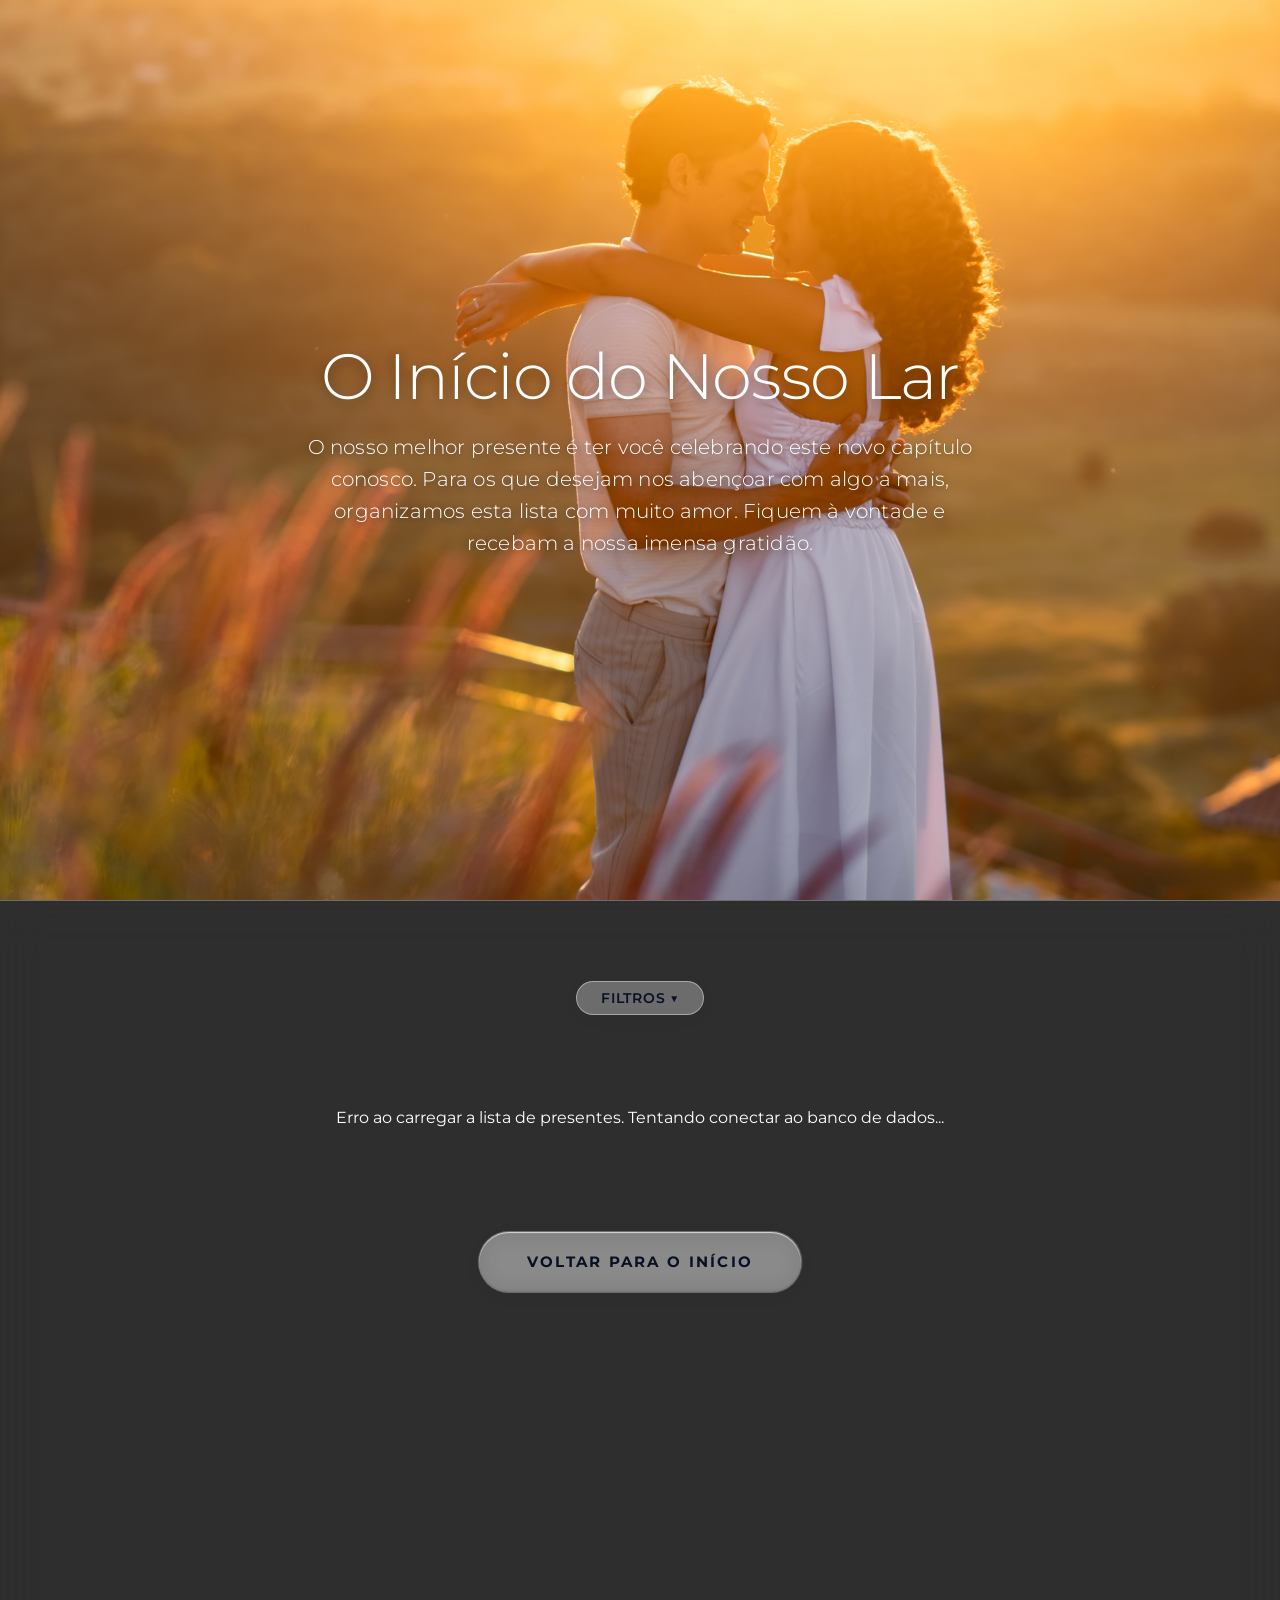
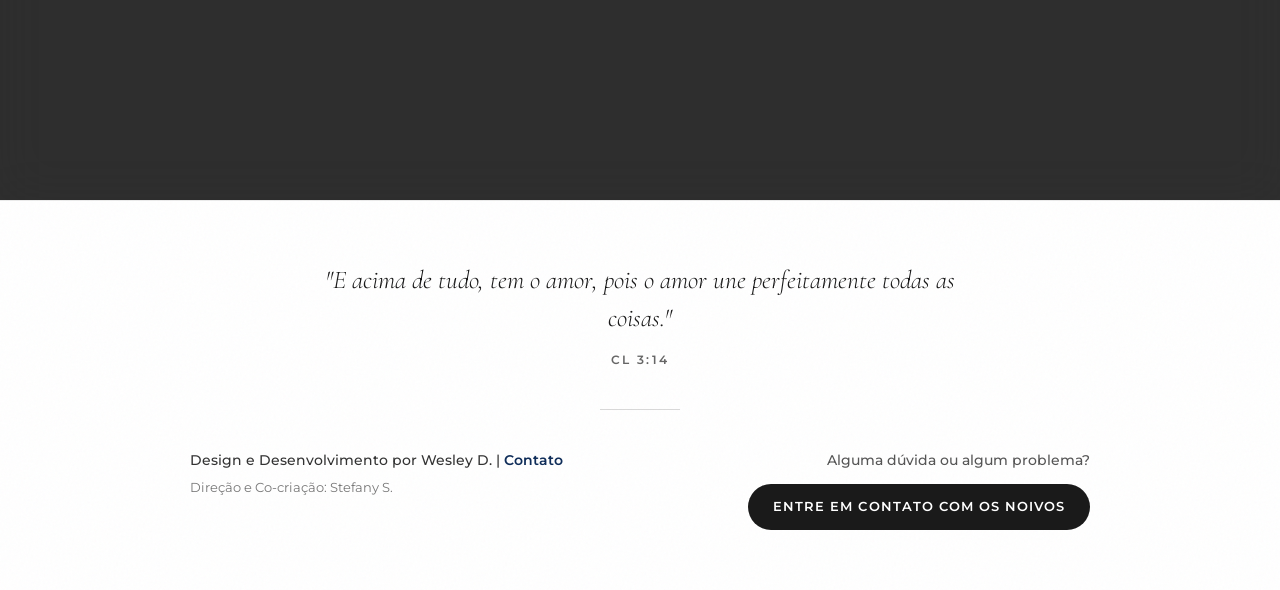
==== commit b3e7f141: "feat: adiciona rodapé texturizado com versículo, créditos e suporte" ====
--- a/presentes.html
+++ b/presentes.html
@@ -93,6 +93,37 @@
     </main>
 
     <!-- ═══════════════════════════════════════════════════════════════════
+         FOOTER (RODAPÉ) DE CRÉDITOS E SUPORTE
+         ═══════════════════════════════════════════════════════════════════ -->
+    <footer class="main-footer">
+        <div class="footer-container">
+            <!-- Bloco 1: O Versículo -->
+            <div class="footer-block block-verse">
+                <blockquote class="footer-quote">
+                    "E acima de tudo, tem o amor, pois o amor une perfeitamente todas as coisas."
+                </blockquote>
+                <span class="footer-reference">Cl 3:14</span>
+            </div>
+
+            <hr class="footer-divider">
+
+            <div class="footer-bottom-wrapper">
+                <!-- Bloco 2: Créditos de Criação -->
+                <div class="footer-block block-credits">
+                    <p class="credit-main">Design e Desenvolvimento por Wesley D. | <a href="http://wa.me/5588997041893" class="footer-link" target="_blank" rel="noopener">Contato</a></p>
+                    <p class="credit-secondary">Direção e Co-criação: Stefany S.</p>
+                </div>
+
+                <!-- Bloco 3: Suporte aos Convidados -->
+                <div class="footer-block block-support">
+                    <p class="support-text">Alguma dúvida ou algum problema?</p>
+                    <a href="http://wa.me/5588997041893" class="btn-support" target="_blank" rel="noopener">Entre em contato com os noivos</a>
+                </div>
+            </div>
+        </div>
+    </footer>
+
+    <!-- ═══════════════════════════════════════════════════════════════════
          MODAL PRESENTEAR (PIX)
          ═══════════════════════════════════════════════════════════════════ -->
     <div id="modal-presentear" class="modal-liquid-dark hidden">
--- a/style.css
+++ b/style.css
@@ -1928,15 +1928,32 @@
 .rsvp-form input:-webkit-autofill,
 .rsvp-form input:-webkit-autofill:hover, 
 .rsvp-form input:-webkit-autofill:focus,
+.rsvp-form input:-webkit-autofill:active,
 .rsvp-form select:-webkit-autofill,
 .rsvp-form select:-webkit-autofill:hover,
 .rsvp-form select:-webkit-autofill:focus,
+.rsvp-form select:-webkit-autofill:active,
 .rsvp-form textarea:-webkit-autofill,
 .rsvp-form textarea:-webkit-autofill:hover,
-.rsvp-form textarea:-webkit-autofill:focus {
+.rsvp-form textarea:-webkit-autofill:focus,
+.rsvp-form textarea:-webkit-autofill:active,
+.rsvp-form input:autofill,
+.rsvp-form input:autofill:hover, 
+.rsvp-form input:autofill:focus,
+.rsvp-form input:autofill:active,
+.rsvp-form select:autofill,
+.rsvp-form select:autofill:hover,
+.rsvp-form select:autofill:focus,
+.rsvp-form select:autofill:active,
+.rsvp-form textarea:autofill,
+.rsvp-form textarea:autofill:hover,
+.rsvp-form textarea:autofill:focus,
+.rsvp-form textarea:autofill:active {
     -webkit-text-fill-color: #ffffff !important;
-    -webkit-box-shadow: 0 0 0px 1000px #1a1a1a inset !important;
-    transition: background-color 5000s ease-in-out 0s !important;
+    text-fill-color: #ffffff !important;
+    -webkit-box-shadow: 0 0 0 1000px #1a1a1a inset !important;
+    box-shadow: 0 0 0 1000px #1a1a1a inset !important;
+    transition: background-color 999999s ease-in-out 0s !important;
     caret-color: #ffffff !important;
 }
 
@@ -2911,7 +2928,7 @@
     margin-bottom: 16px;
 }
 
-.form-group label {
+.modal-content .form-group label {
     display: block;
     font-family: var(--font-sans);
     font-size: 0.8rem;
@@ -2922,7 +2939,7 @@
     letter-spacing: 0.05em;
 }
 
-.form-group input {
+.modal-content .form-group input {
     width: 100%;
     padding: 14px 16px;
     border: 1px solid rgba(0,0,0,0.15);
@@ -2934,7 +2951,7 @@
     background: #fafafa;
 }
 
-.form-group input:focus {
+.modal-content .form-group input:focus {
     outline: none;
     border-color: var(--color-accent-blue);
     background: #ffffff;
@@ -3361,3 +3378,168 @@
         border-radius: 8px !important;
     }
 }
+
+/* ==========================================================================
+   FOOTER (RODAPÉ) - TEMA CLARO TEXTURIZADO
+   ========================================================================== */
+.main-footer {
+    background-color: #ffffff;
+    background-image: url("data:image/svg+xml,%3Csvg viewBox='0 0 200 200' xmlns='http://www.w3.org/2000/svg'%3E%3Cfilter id='noiseFilter'%3E%3CfeTurbulence type='fractalNoise' baseFrequency='0.8' numOctaves='3' stitchTiles='stitch'/%3E%3C/filter%3E%3Crect width='100%25' height='100%25' filter='url(%23noiseFilter)' opacity='0.03'/%3E%3C/svg%3E");
+    padding: 60px 20px;
+    color: #1a1a1a;
+    border-top: 1px solid rgba(0, 0, 0, 0.08);
+    position: relative;
+    z-index: 10;
+}
+
+.footer-container {
+    max-width: 900px;
+    margin: 0 auto;
+    display: flex;
+    flex-direction: column;
+    align-items: center;
+    text-align: center;
+}
+
+.footer-block {
+    width: 100%;
+}
+
+/* Bloco 1: O Versículo */
+.block-verse {
+    margin-bottom: 40px;
+}
+
+.footer-quote {
+    font-family: var(--font-serif);
+    font-size: clamp(1.2rem, 3.5vw, 1.6rem);
+    font-style: italic;
+    font-weight: 300;
+    color: #1a1a1a;
+    margin: 0 auto 12px;
+    max-width: 650px;
+    line-height: 1.5;
+}
+
+.footer-reference {
+    display: block;
+    font-family: var(--font-sans);
+    font-size: 0.75rem;
+    font-weight: 600;
+    text-transform: uppercase;
+    letter-spacing: 0.2em;
+    color: #666666;
+}
+
+/* Divisor */
+.footer-divider {
+    width: 80px;
+    border: none;
+    border-top: 1px solid rgba(0, 0, 0, 0.15);
+    margin: 0 auto 40px;
+}
+
+/* Layout dos blocos inferiores */
+.footer-bottom-wrapper {
+    display: flex;
+    justify-content: space-between;
+    align-items: flex-start;
+    width: 100%;
+    gap: 40px;
+}
+
+/* Bloco 2: Créditos */
+.block-credits {
+    text-align: left;
+    flex: 1;
+}
+
+.credit-main {
+    font-family: var(--font-sans);
+    font-size: 0.85rem;
+    color: #333333;
+    margin-bottom: 6px;
+    font-weight: 500;
+}
+
+.credit-secondary {
+    font-family: var(--font-sans);
+    font-size: 0.8rem;
+    color: #777777;
+    margin: 0;
+}
+
+.footer-link {
+    color: var(--color-accent-blue);
+    text-decoration: none;
+    font-weight: 600;
+    transition: color 0.2s ease;
+}
+
+.footer-link:hover {
+    color: #0c2346;
+    text-decoration: underline;
+}
+
+/* Bloco 3: Suporte */
+.block-support {
+    text-align: right;
+    flex: 1;
+    display: flex;
+    flex-direction: column;
+    align-items: flex-end;
+}
+
+.support-text {
+    font-family: var(--font-sans);
+    font-size: 0.85rem;
+    color: #555555;
+    margin-bottom: 12px;
+    font-weight: 500;
+}
+
+.btn-support {
+    display: inline-block;
+    background-color: #1a1a1a;
+    color: #ffffff;
+    font-family: var(--font-sans);
+    font-size: 0.8rem;
+    font-weight: 600;
+    text-transform: uppercase;
+    letter-spacing: 0.08em;
+    padding: 12px 24px;
+    border-radius: 30px;
+    text-decoration: none;
+    transition: background-color 0.2s ease, transform 0.2s ease;
+    border: 1px solid transparent;
+}
+
+.btn-support:hover {
+    background-color: #333333;
+    transform: translateY(-2px);
+}
+
+.btn-support:active {
+    transform: translateY(0);
+}
+
+/* Responsividade */
+@media (max-width: 768px) {
+    .footer-bottom-wrapper {
+        flex-direction: column;
+        align-items: center;
+        text-align: center;
+        gap: 30px;
+    }
+    
+    .block-credits {
+        text-align: center;
+        order: 2;
+    }
+    
+    .block-support {
+        text-align: center;
+        align-items: center;
+        order: 1;
+    }
+}
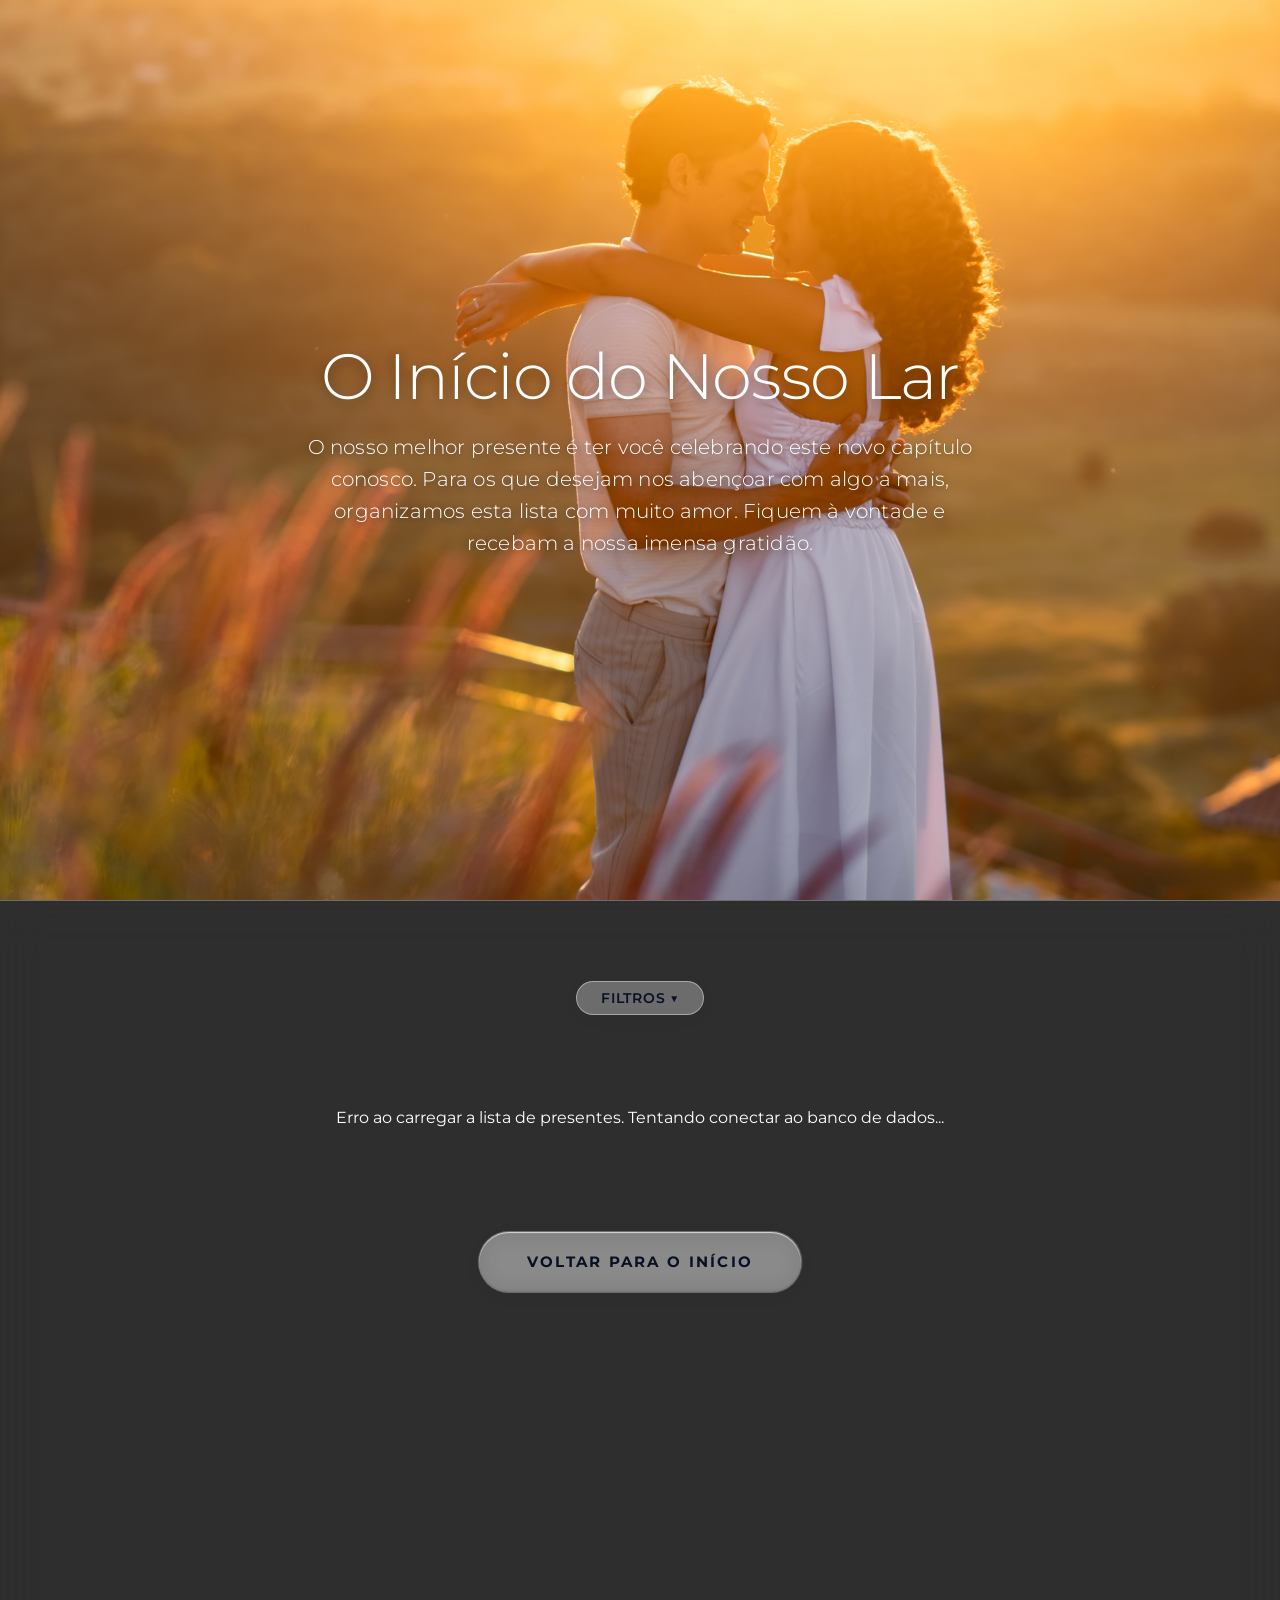
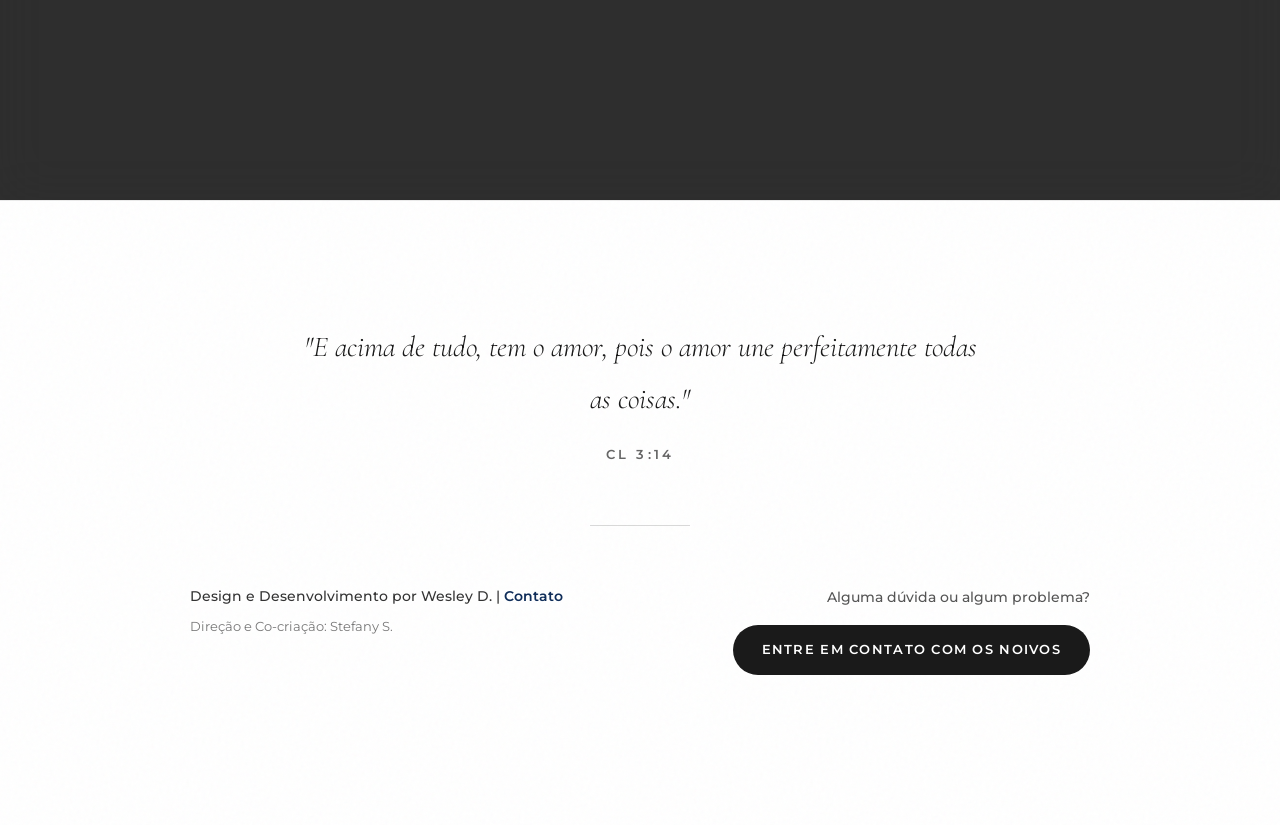
==== commit e30d75d9: "fix(footer): move footer inside main content container and increase spacing/breathing room for mobil" ====
--- a/presentes.html
+++ b/presentes.html
@@ -90,7 +90,6 @@
             </div>
 
         </section>
-    </main>
 
     <!-- ═══════════════════════════════════════════════════════════════════
          FOOTER (RODAPÉ) DE CRÉDITOS E SUPORTE
@@ -122,6 +121,8 @@
             </div>
         </div>
     </footer>
+
+    </main>
 
     <!-- ═══════════════════════════════════════════════════════════════════
          MODAL PRESENTEAR (PIX)
--- a/style.css
+++ b/style.css
@@ -3385,7 +3385,7 @@
 .main-footer {
     background-color: #ffffff;
     background-image: url("data:image/svg+xml,%3Csvg viewBox='0 0 200 200' xmlns='http://www.w3.org/2000/svg'%3E%3Cfilter id='noiseFilter'%3E%3CfeTurbulence type='fractalNoise' baseFrequency='0.8' numOctaves='3' stitchTiles='stitch'/%3E%3C/filter%3E%3Crect width='100%25' height='100%25' filter='url(%23noiseFilter)' opacity='0.03'/%3E%3C/svg%3E");
-    padding: 60px 20px;
+    padding: 120px 24px 150px; /* Amplo espaçamento superior e inferior */
     color: #1a1a1a;
     border-top: 1px solid rgba(0, 0, 0, 0.08);
     position: relative;
@@ -3407,36 +3407,36 @@
 
 /* Bloco 1: O Versículo */
 .block-verse {
-    margin-bottom: 40px;
+    margin-bottom: 60px; /* Mais espaço abaixo do versículo */
 }
 
 .footer-quote {
     font-family: var(--font-serif);
-    font-size: clamp(1.2rem, 3.5vw, 1.6rem);
+    font-size: clamp(1.3rem, 4vw, 1.8rem); /* Tipografia ligeiramente maior */
     font-style: italic;
     font-weight: 300;
     color: #1a1a1a;
-    margin: 0 auto 12px;
-    max-width: 650px;
-    line-height: 1.5;
+    margin: 0 auto 20px;
+    max-width: 700px;
+    line-height: 1.8; /* Aumento do espaçamento entre linhas */
 }
 
 .footer-reference {
     display: block;
     font-family: var(--font-sans);
-    font-size: 0.75rem;
+    font-size: 0.8rem;
     font-weight: 600;
     text-transform: uppercase;
-    letter-spacing: 0.2em;
+    letter-spacing: 0.25em; /* Aumento do espaçamento entre letras */
     color: #666666;
 }
 
 /* Divisor */
 .footer-divider {
-    width: 80px;
+    width: 100px;
     border: none;
     border-top: 1px solid rgba(0, 0, 0, 0.15);
-    margin: 0 auto 40px;
+    margin: 0 auto 60px; /* Mais espaçamento ao redor da linha */
 }
 
 /* Layout dos blocos inferiores */
@@ -3445,7 +3445,7 @@
     justify-content: space-between;
     align-items: flex-start;
     width: 100%;
-    gap: 40px;
+    gap: 60px; /* Espaço generoso entre as duas colunas */
 }
 
 /* Bloco 2: Créditos */
@@ -3456,10 +3456,11 @@
 
 .credit-main {
     font-family: var(--font-sans);
-    font-size: 0.85rem;
+    font-size: 0.88rem;
     color: #333333;
-    margin-bottom: 6px;
+    margin-bottom: 10px;
     font-weight: 500;
+    line-height: 1.5;
 }
 
 .credit-secondary {
@@ -3467,6 +3468,7 @@
     font-size: 0.8rem;
     color: #777777;
     margin: 0;
+    line-height: 1.5;
 }
 
 .footer-link {
@@ -3492,9 +3494,9 @@
 
 .support-text {
     font-family: var(--font-sans);
-    font-size: 0.85rem;
+    font-size: 0.88rem;
     color: #555555;
-    margin-bottom: 12px;
+    margin-bottom: 16px;
     font-weight: 500;
 }
 
@@ -3506,8 +3508,8 @@
     font-size: 0.8rem;
     font-weight: 600;
     text-transform: uppercase;
-    letter-spacing: 0.08em;
-    padding: 12px 24px;
+    letter-spacing: 0.1em;
+    padding: 14px 28px; /* Botão ligeiramente maior e mais confortável */
     border-radius: 30px;
     text-decoration: none;
     transition: background-color 0.2s ease, transform 0.2s ease;
@@ -3525,11 +3527,15 @@
 
 /* Responsividade */
 @media (max-width: 768px) {
+    .main-footer {
+        padding: 100px 20px 120px; /* Amplo espaço também no mobile */
+    }
+
     .footer-bottom-wrapper {
         flex-direction: column;
         align-items: center;
         text-align: center;
-        gap: 30px;
+        gap: 50px; /* Mais espaço no empilhamento vertical do mobile */
     }
     
     .block-credits {
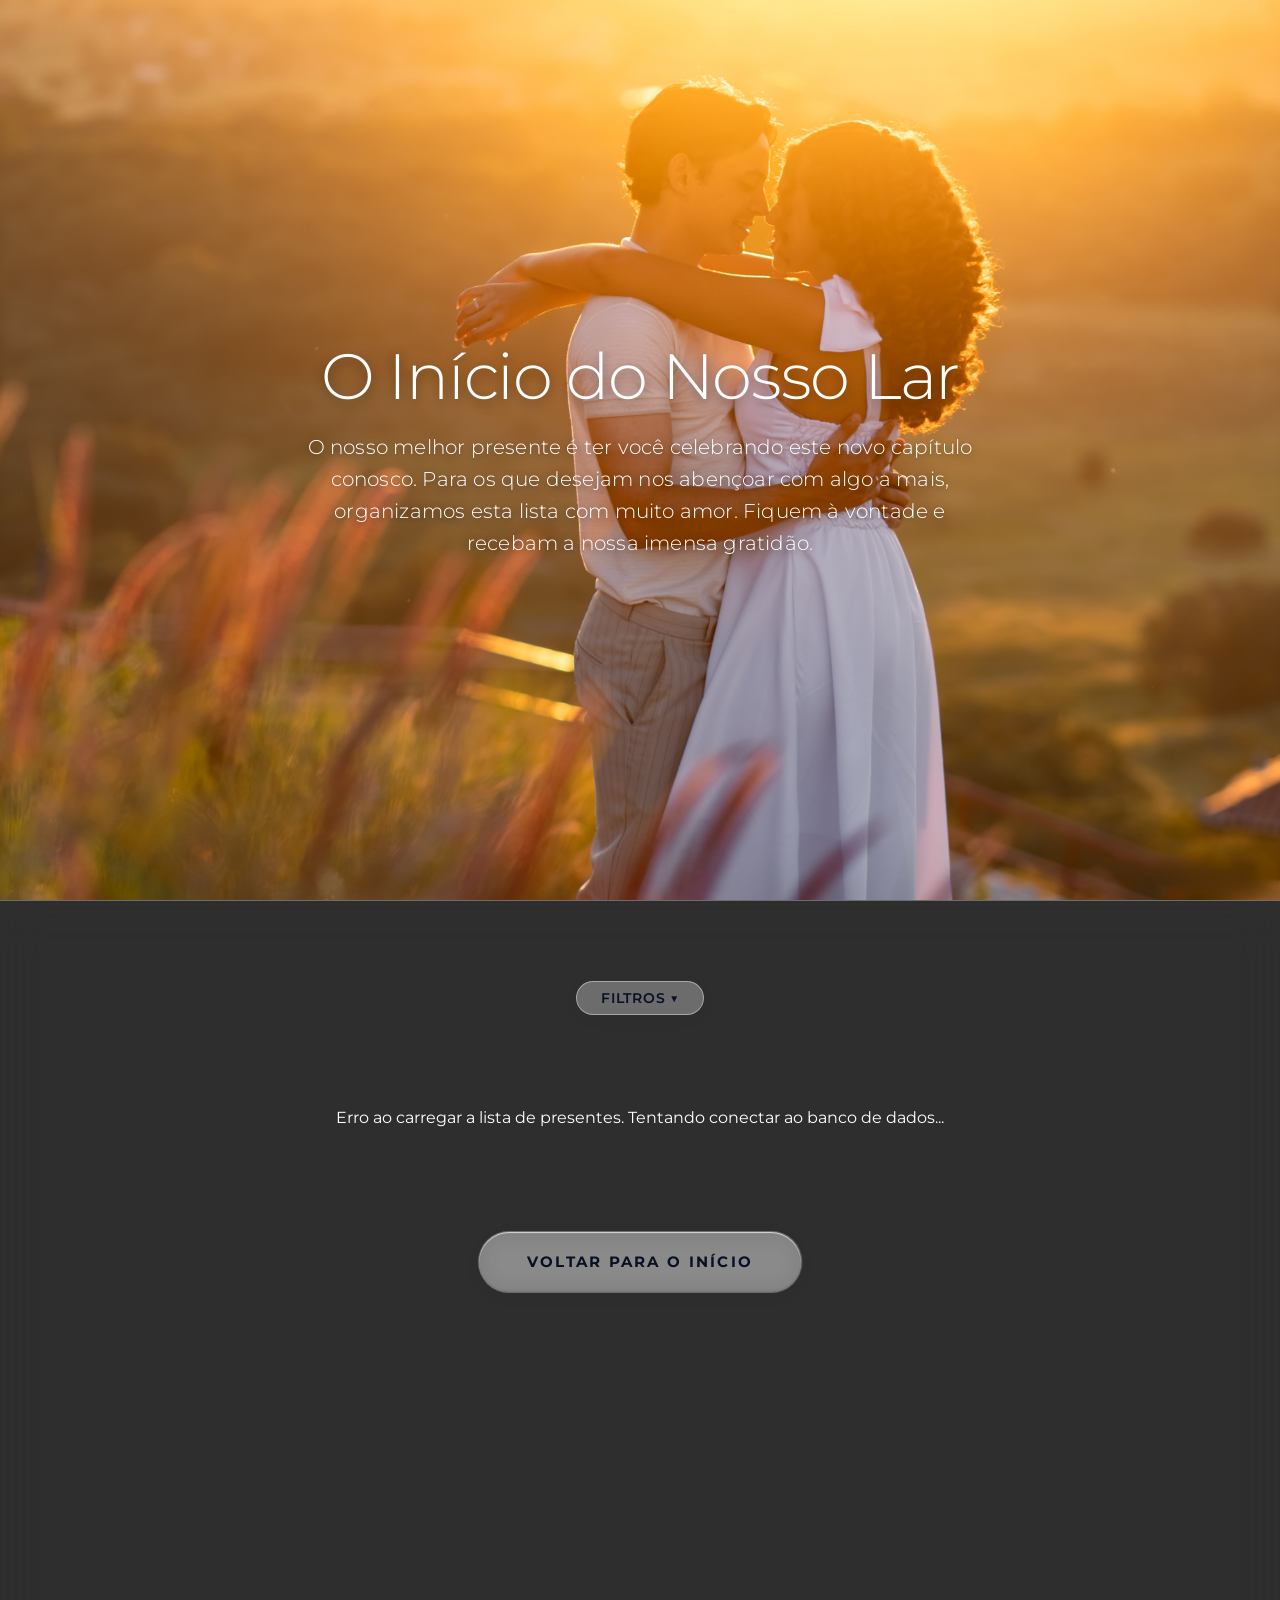
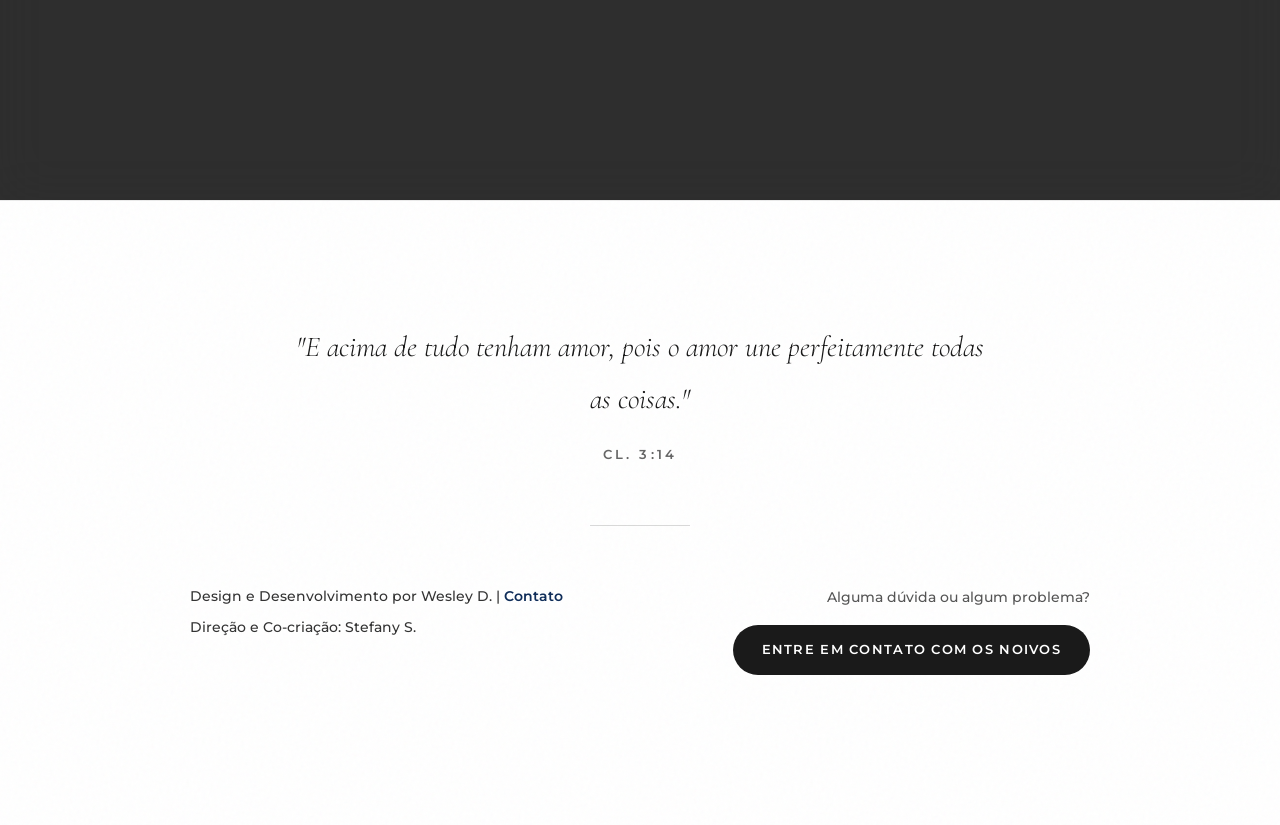
==== commit a0c6df87: "fix(footer): corrige versiculo, credits styling e incrementa versao de CSS para cache-busting" ====
--- a/presentes.html
+++ b/presentes.html
@@ -15,7 +15,7 @@
     <link rel="icon" type="image/svg+xml" href="IMAGENS/WIS-white.svg">
 
     <!-- CSS File -->
-    <link rel="stylesheet" href="style.css?v=1.3.1">
+    <link rel="stylesheet" href="style.css?v=1.3.2">
 </head>
 <body>
     <!-- ═══════════════════════════════════════════════════════════════════
@@ -99,9 +99,9 @@
             <!-- Bloco 1: O Versículo -->
             <div class="footer-block block-verse">
                 <blockquote class="footer-quote">
-                    "E acima de tudo, tem o amor, pois o amor une perfeitamente todas as coisas."
+                    "E acima de tudo tenham amor, pois o amor une perfeitamente todas as coisas."
                 </blockquote>
-                <span class="footer-reference">Cl 3:14</span>
+                <span class="footer-reference">Cl. 3:14</span>
             </div>
 
             <hr class="footer-divider">
--- a/style.css
+++ b/style.css
@@ -3454,7 +3454,8 @@
     flex: 1;
 }
 
-.credit-main {
+.credit-main,
+.credit-secondary {
     font-family: var(--font-sans);
     font-size: 0.88rem;
     color: #333333;
@@ -3464,11 +3465,7 @@
 }
 
 .credit-secondary {
-    font-family: var(--font-sans);
-    font-size: 0.8rem;
-    color: #777777;
-    margin: 0;
-    line-height: 1.5;
+    margin-bottom: 0;
 }
 
 .footer-link {
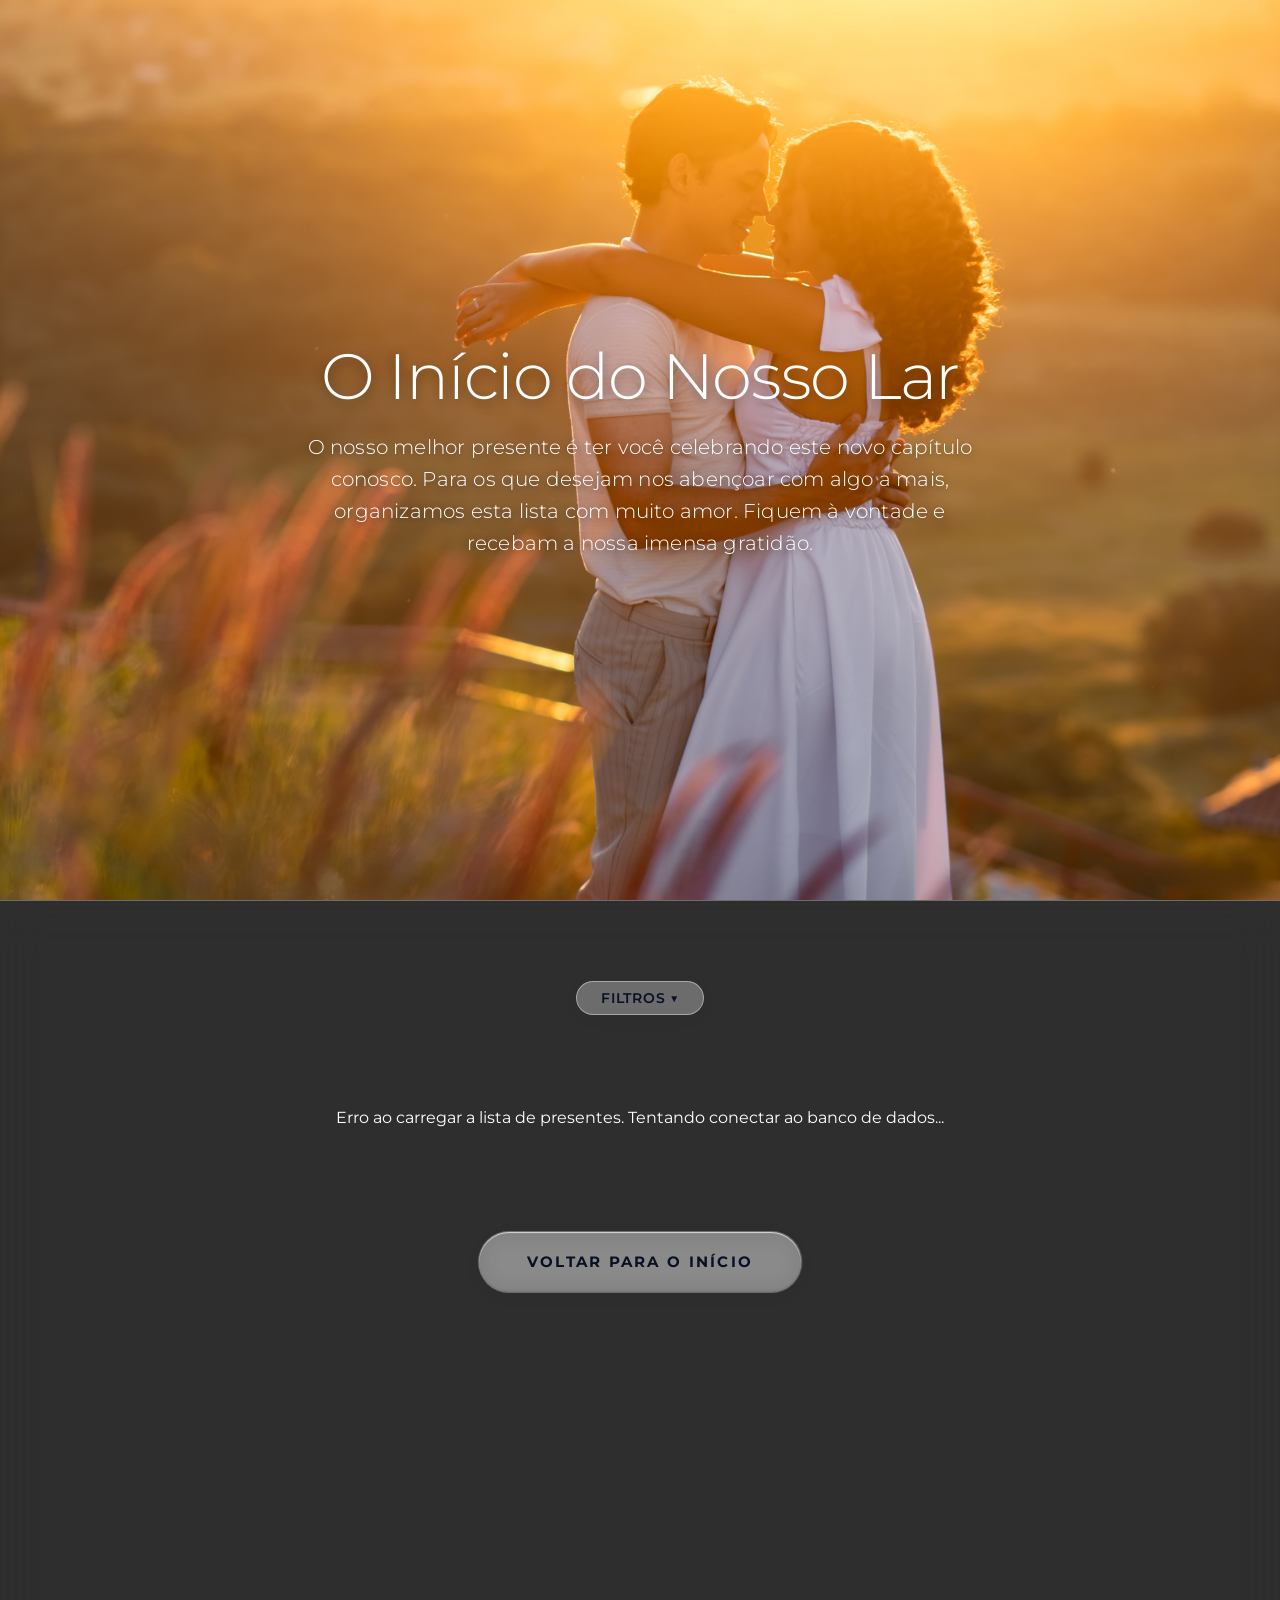
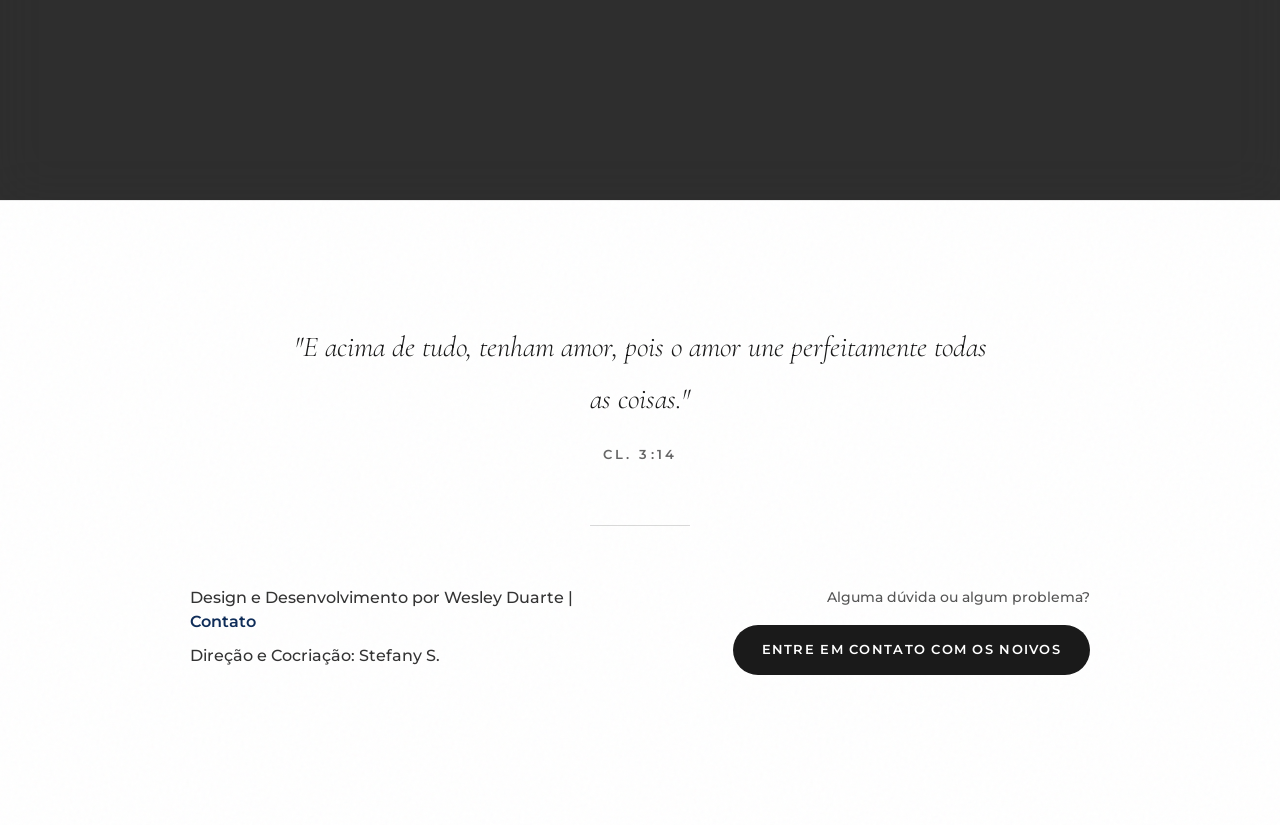
==== commit 6ee01f50: "fix(footer): corrige texto do versiculo e unifica estilos e classes dos creditos" ====
--- a/presentes.html
+++ b/presentes.html
@@ -99,7 +99,7 @@
             <!-- Bloco 1: O Versículo -->
             <div class="footer-block block-verse">
                 <blockquote class="footer-quote">
-                    "E acima de tudo tenham amor, pois o amor une perfeitamente todas as coisas."
+                    "E acima de tudo, tenham amor, pois o amor une perfeitamente todas as coisas."
                 </blockquote>
                 <span class="footer-reference">Cl. 3:14</span>
             </div>
@@ -109,8 +109,8 @@
             <div class="footer-bottom-wrapper">
                 <!-- Bloco 2: Créditos de Criação -->
                 <div class="footer-block block-credits">
-                    <p class="credit-main">Design e Desenvolvimento por Wesley D. | <a href="http://wa.me/5588997041893" class="footer-link" target="_blank" rel="noopener">Contato</a></p>
-                    <p class="credit-secondary">Direção e Co-criação: Stefany S.</p>
+                    <p class="footer-credit-text">Design e Desenvolvimento por Wesley Duarte | <a href="http://wa.me/5588997041893" class="footer-link" target="_blank" rel="noopener">Contato</a></p>
+                    <p class="footer-credit-text">Direção e Cocriação: Stefany S.</p>
                 </div>
 
                 <!-- Bloco 3: Suporte aos Convidados -->
--- a/style.css
+++ b/style.css
@@ -3454,17 +3454,16 @@
     flex: 1;
 }
 
-.credit-main,
-.credit-secondary {
-    font-family: var(--font-sans);
-    font-size: 0.88rem;
-    color: #333333;
-    margin-bottom: 10px;
-    font-weight: 500;
+.footer-credit-text {
+    font-family: var(--font-sans);
+    font-size: 1rem !important;
+    font-weight: 500 !important;
+    color: #333333 !important;
+    margin: 0 0 10px 0;
     line-height: 1.5;
 }
 
-.credit-secondary {
+.footer-credit-text:last-child {
     margin-bottom: 0;
 }
 
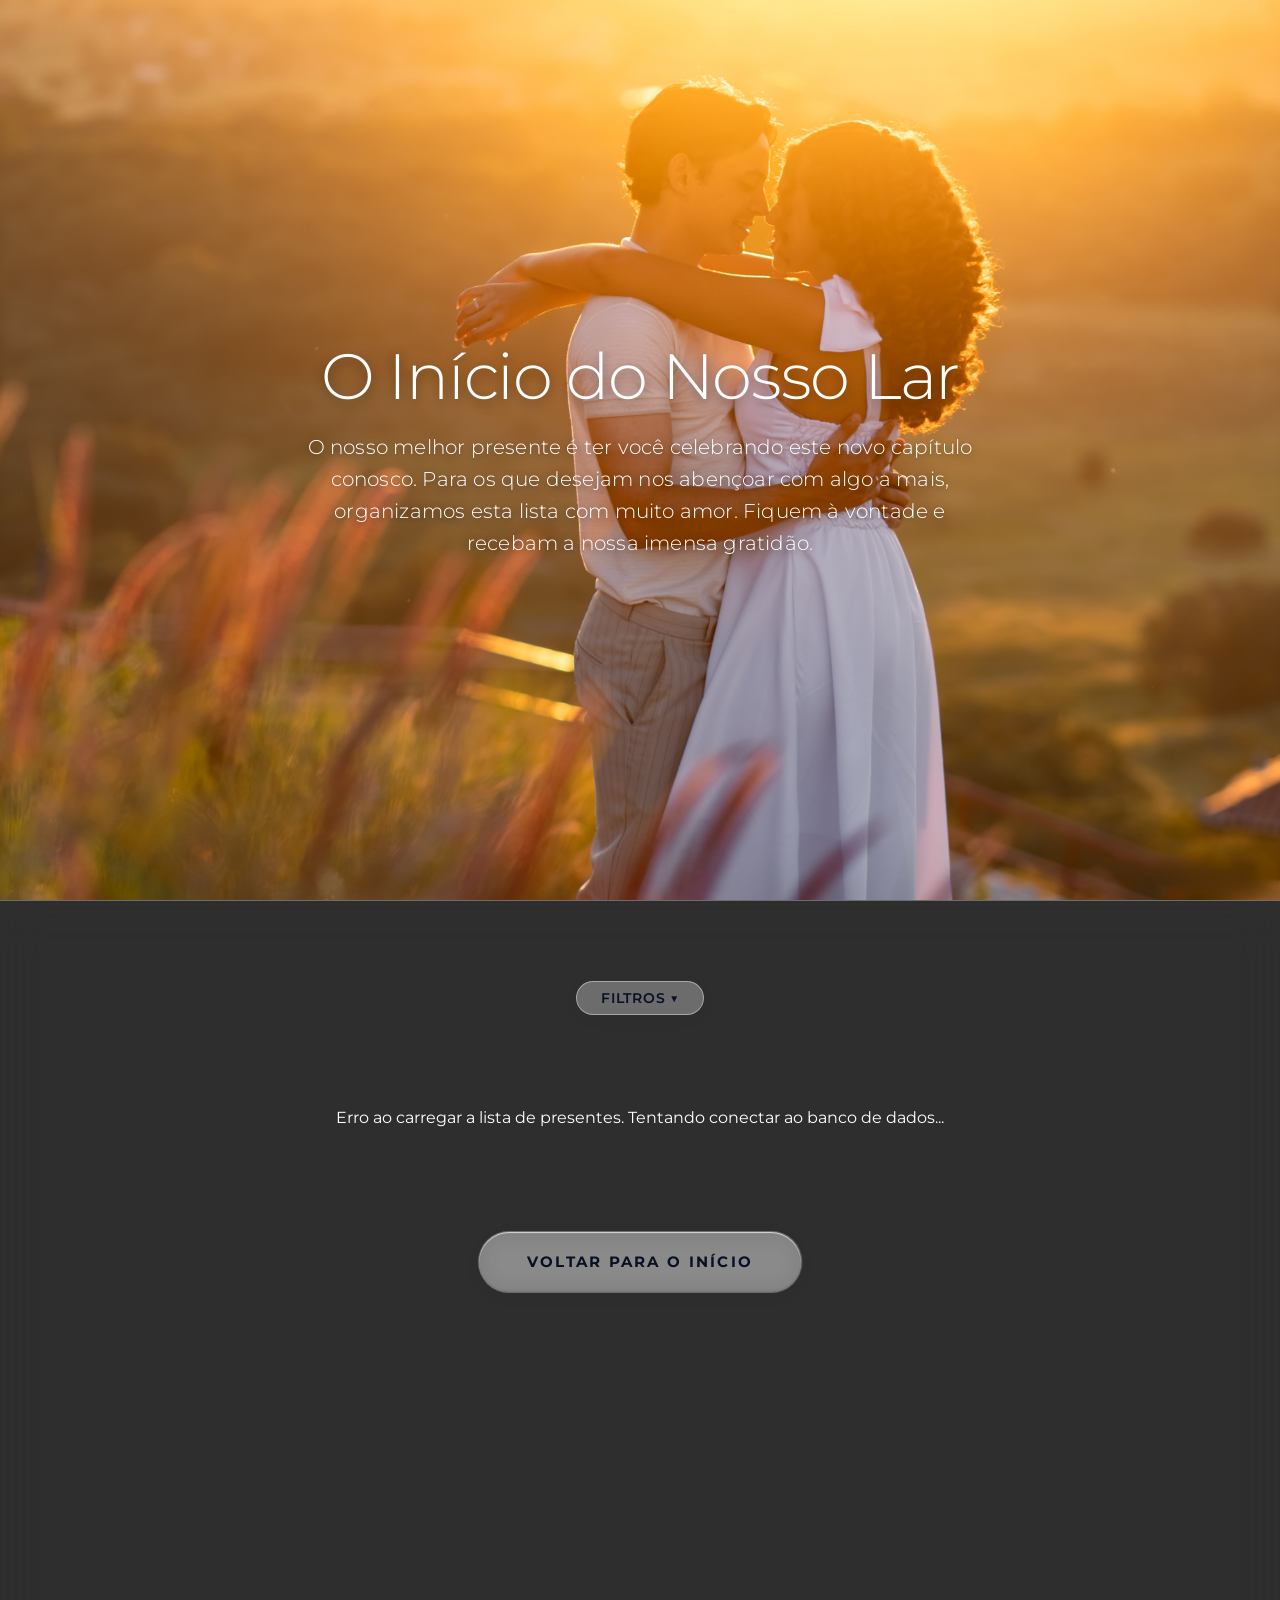
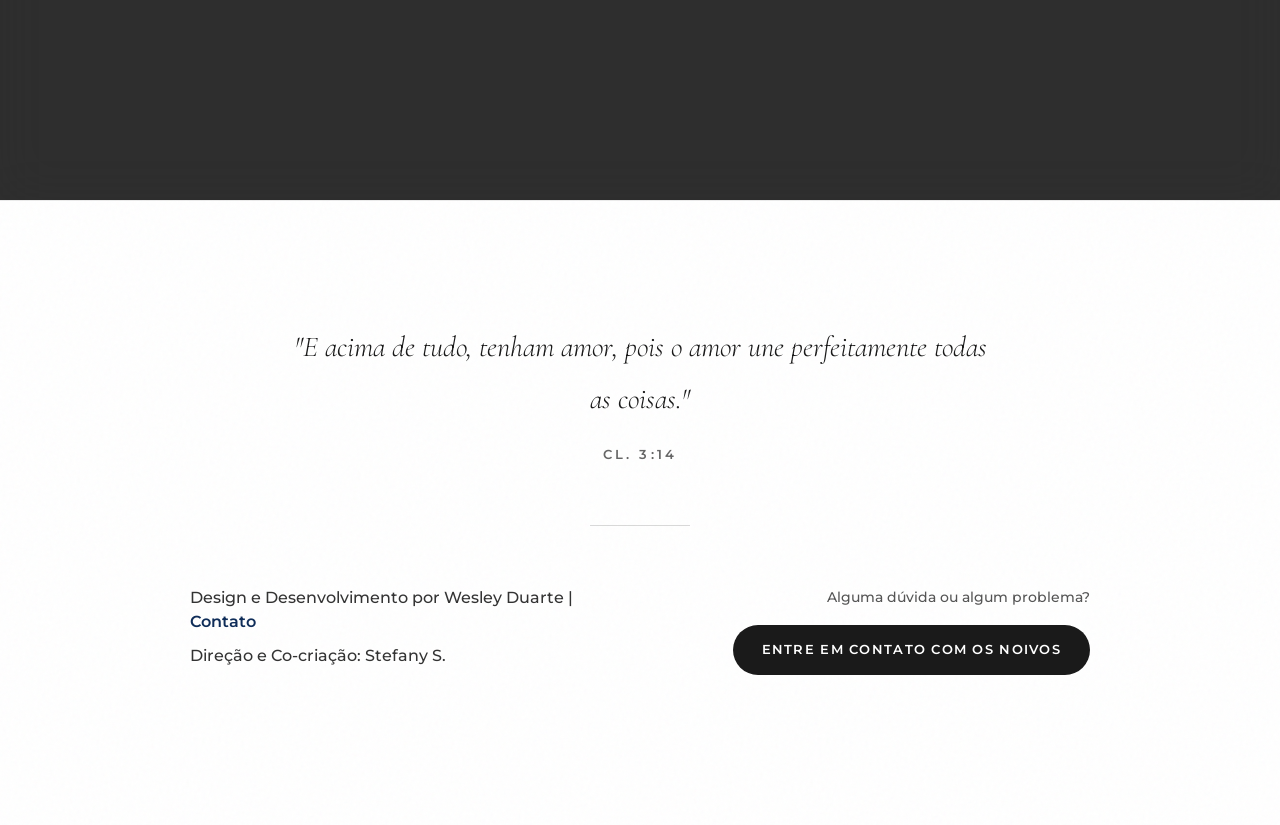
==== commit 88d598a9: "fix(footer): atualiza grafia dos creditos, versiculo e altera versao do CSS para v=1.5.0" ====
--- a/presentes.html
+++ b/presentes.html
@@ -15,7 +15,7 @@
     <link rel="icon" type="image/svg+xml" href="IMAGENS/WIS-white.svg">
 
     <!-- CSS File -->
-    <link rel="stylesheet" href="style.css?v=1.3.2">
+    <link rel="stylesheet" href="style.css?v=1.5.0">
 </head>
 <body>
     <!-- ═══════════════════════════════════════════════════════════════════
@@ -110,7 +110,7 @@
                 <!-- Bloco 2: Créditos de Criação -->
                 <div class="footer-block block-credits">
                     <p class="footer-credit-text">Design e Desenvolvimento por Wesley Duarte | <a href="http://wa.me/5588997041893" class="footer-link" target="_blank" rel="noopener">Contato</a></p>
-                    <p class="footer-credit-text">Direção e Cocriação: Stefany S.</p>
+                    <p class="footer-credit-text">Direção e Co-criação: Stefany S.</p>
                 </div>
 
                 <!-- Bloco 3: Suporte aos Convidados -->
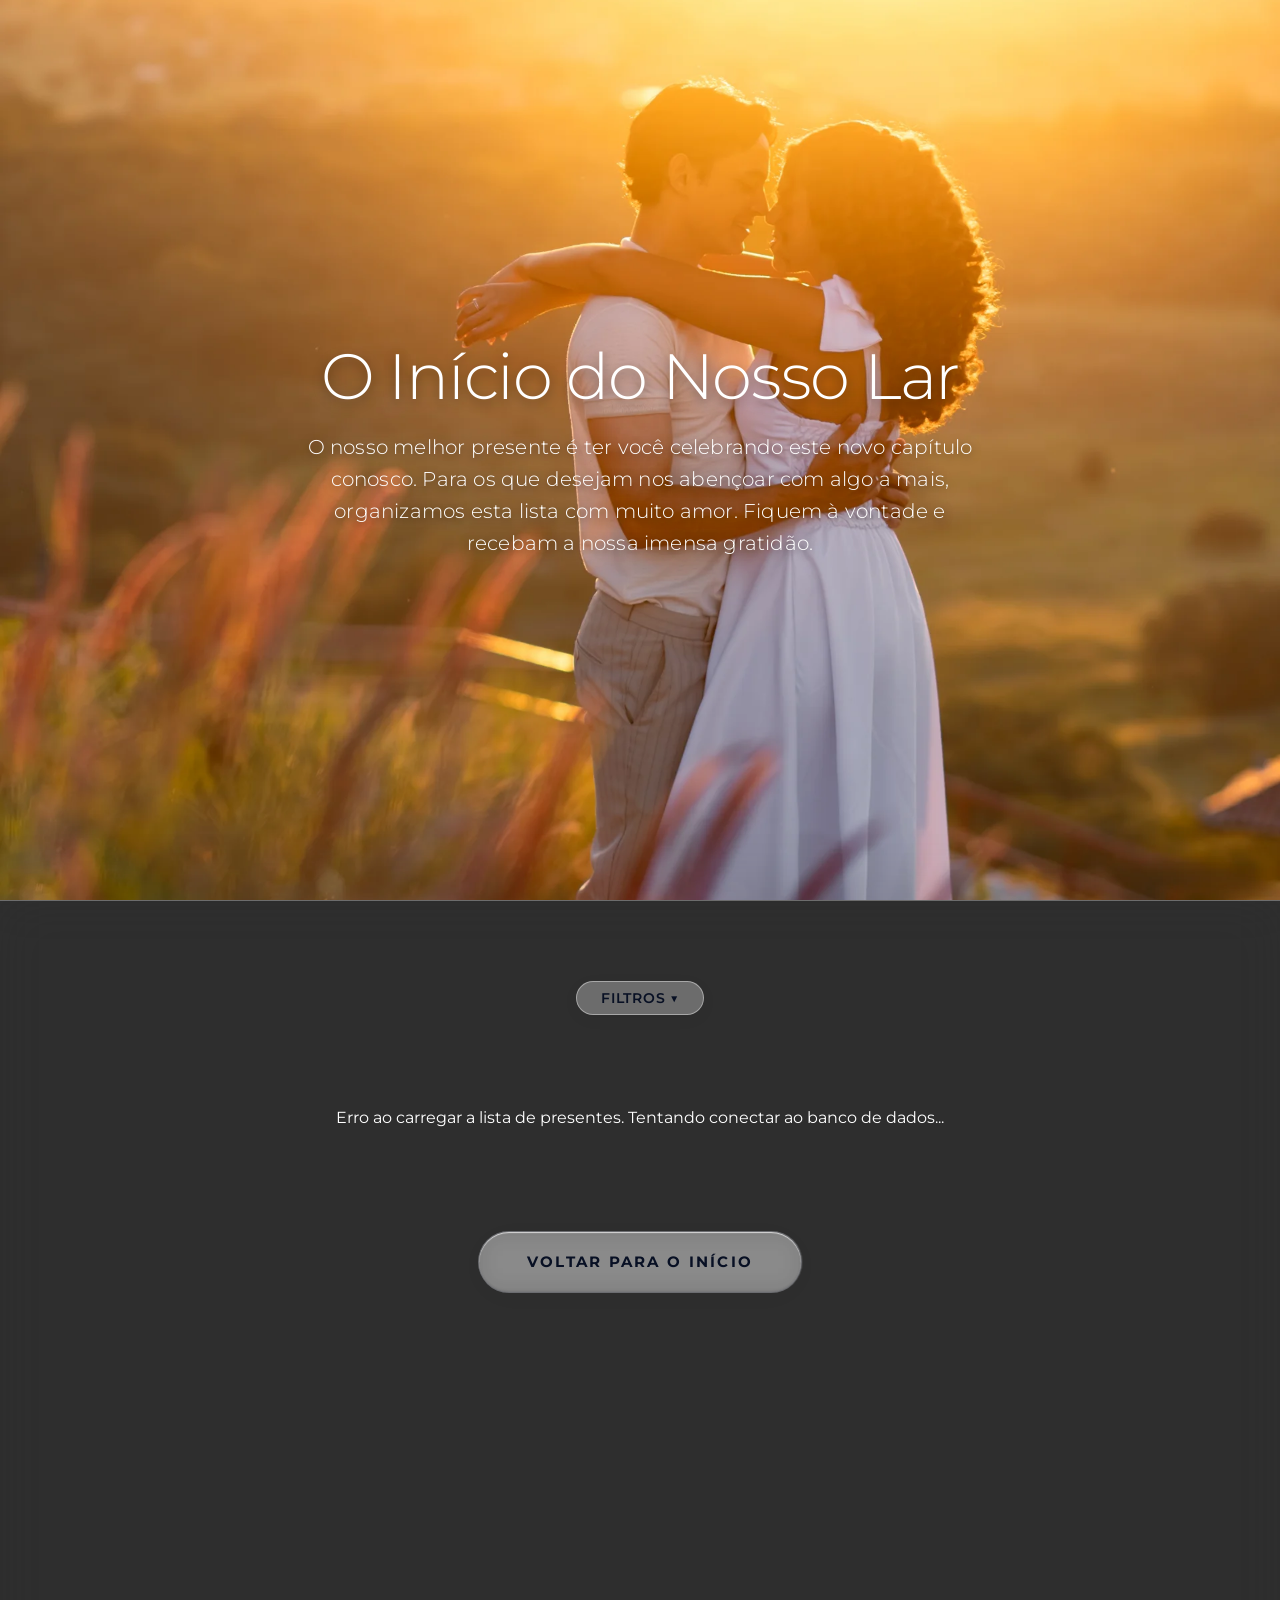
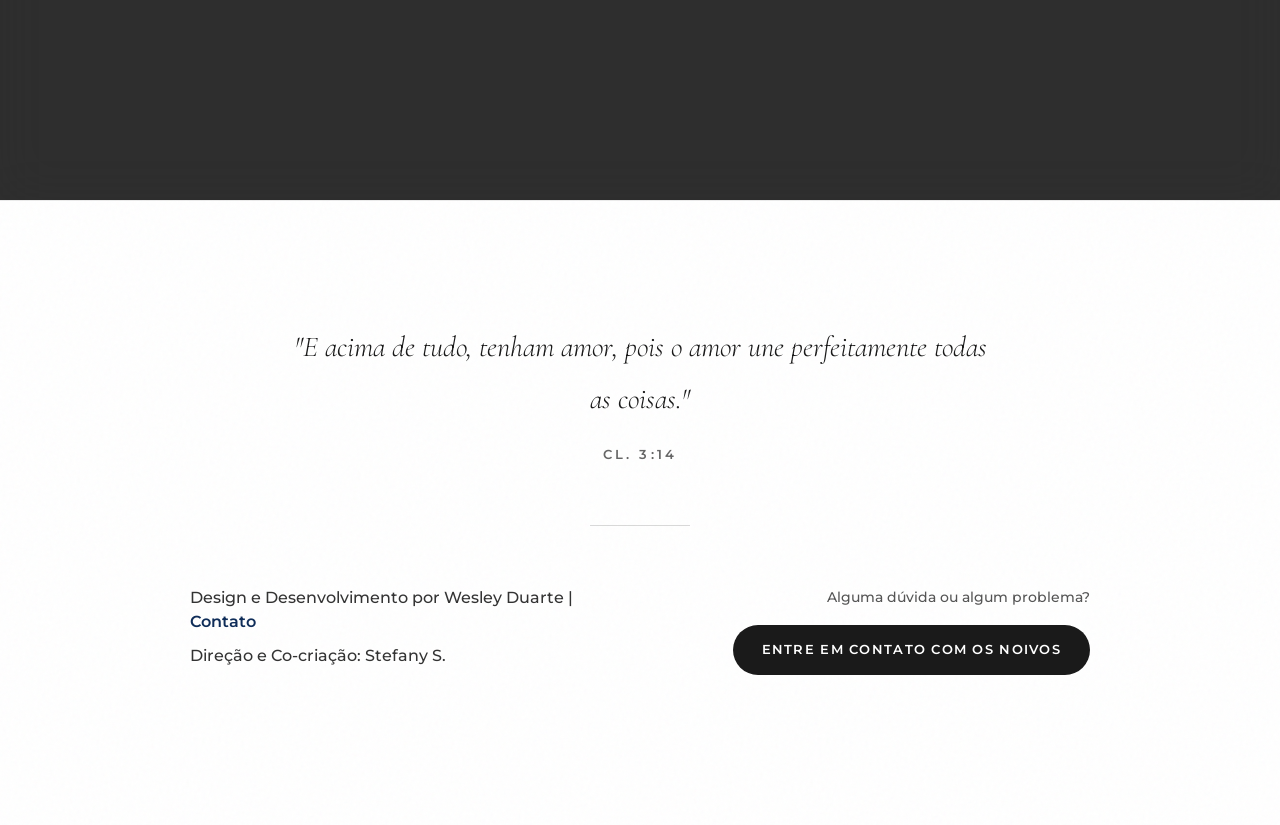
==== commit 196d7dab: "refact: remove interrogações dos presentes e migra imagens para .webp" ====
--- a/presentes.html
+++ b/presentes.html
@@ -33,13 +33,13 @@
          ═══════════════════════════════════════════════════════════════════ -->
     <div id="hero-carousel-container" class="bg-carousel" aria-hidden="true">
         <div id="hero-carousel">
-            <div class="hero-slide active"><img src="IMAGENS/FOTOS/hero-1.jpg" alt="" draggable="false" style="object-fit: cover; width: 100%; height: 100%;"></div>
-            <div class="hero-slide"><img src="IMAGENS/FOTOS/hero-2.jpg" alt="" draggable="false" style="object-fit: cover; width: 100%; height: 100%;"></div>
-            <div class="hero-slide"><img src="IMAGENS/FOTOS/hero-3.jpg" alt="" draggable="false" style="object-fit: cover; width: 100%; height: 100%;"></div>
-            <div class="hero-slide"><img src="IMAGENS/FOTOS/hero-4.jpg" alt="" draggable="false" style="object-fit: cover; width: 100%; height: 100%;"></div>
-            <div class="hero-slide"><img src="IMAGENS/FOTOS/hero-5.jpg" alt="" draggable="false" style="object-fit: cover; width: 100%; height: 100%;"></div>
-            <div class="hero-slide"><img src="IMAGENS/FOTOS/hero-6.jpg" alt="" draggable="false" style="object-fit: cover; width: 100%; height: 100%;"></div>
-            <div class="hero-slide"><img src="IMAGENS/FOTOS/hero-7.jpg" alt="" draggable="false" style="object-fit: cover; width: 100%; height: 100%;"></div>
+            <div class="hero-slide active"><img src="IMAGENS/FOTOS/hero-1.webp" alt="" draggable="false" style="object-fit: cover; width: 100%; height: 100%;"></div>
+            <div class="hero-slide"><img src="IMAGENS/FOTOS/hero-2.webp" alt="" draggable="false" style="object-fit: cover; width: 100%; height: 100%;"></div>
+            <div class="hero-slide"><img src="IMAGENS/FOTOS/hero-3.webp" alt="" draggable="false" style="object-fit: cover; width: 100%; height: 100%;"></div>
+            <div class="hero-slide"><img src="IMAGENS/FOTOS/hero-4.webp" alt="" draggable="false" style="object-fit: cover; width: 100%; height: 100%;"></div>
+            <div class="hero-slide"><img src="IMAGENS/FOTOS/hero-5.webp" alt="" draggable="false" style="object-fit: cover; width: 100%; height: 100%;"></div>
+            <div class="hero-slide"><img src="IMAGENS/FOTOS/hero-6.webp" alt="" draggable="false" style="object-fit: cover; width: 100%; height: 100%;"></div>
+            <div class="hero-slide"><img src="IMAGENS/FOTOS/hero-7.webp" alt="" draggable="false" style="object-fit: cover; width: 100%; height: 100%;"></div>
         </div>
     </div>
 
